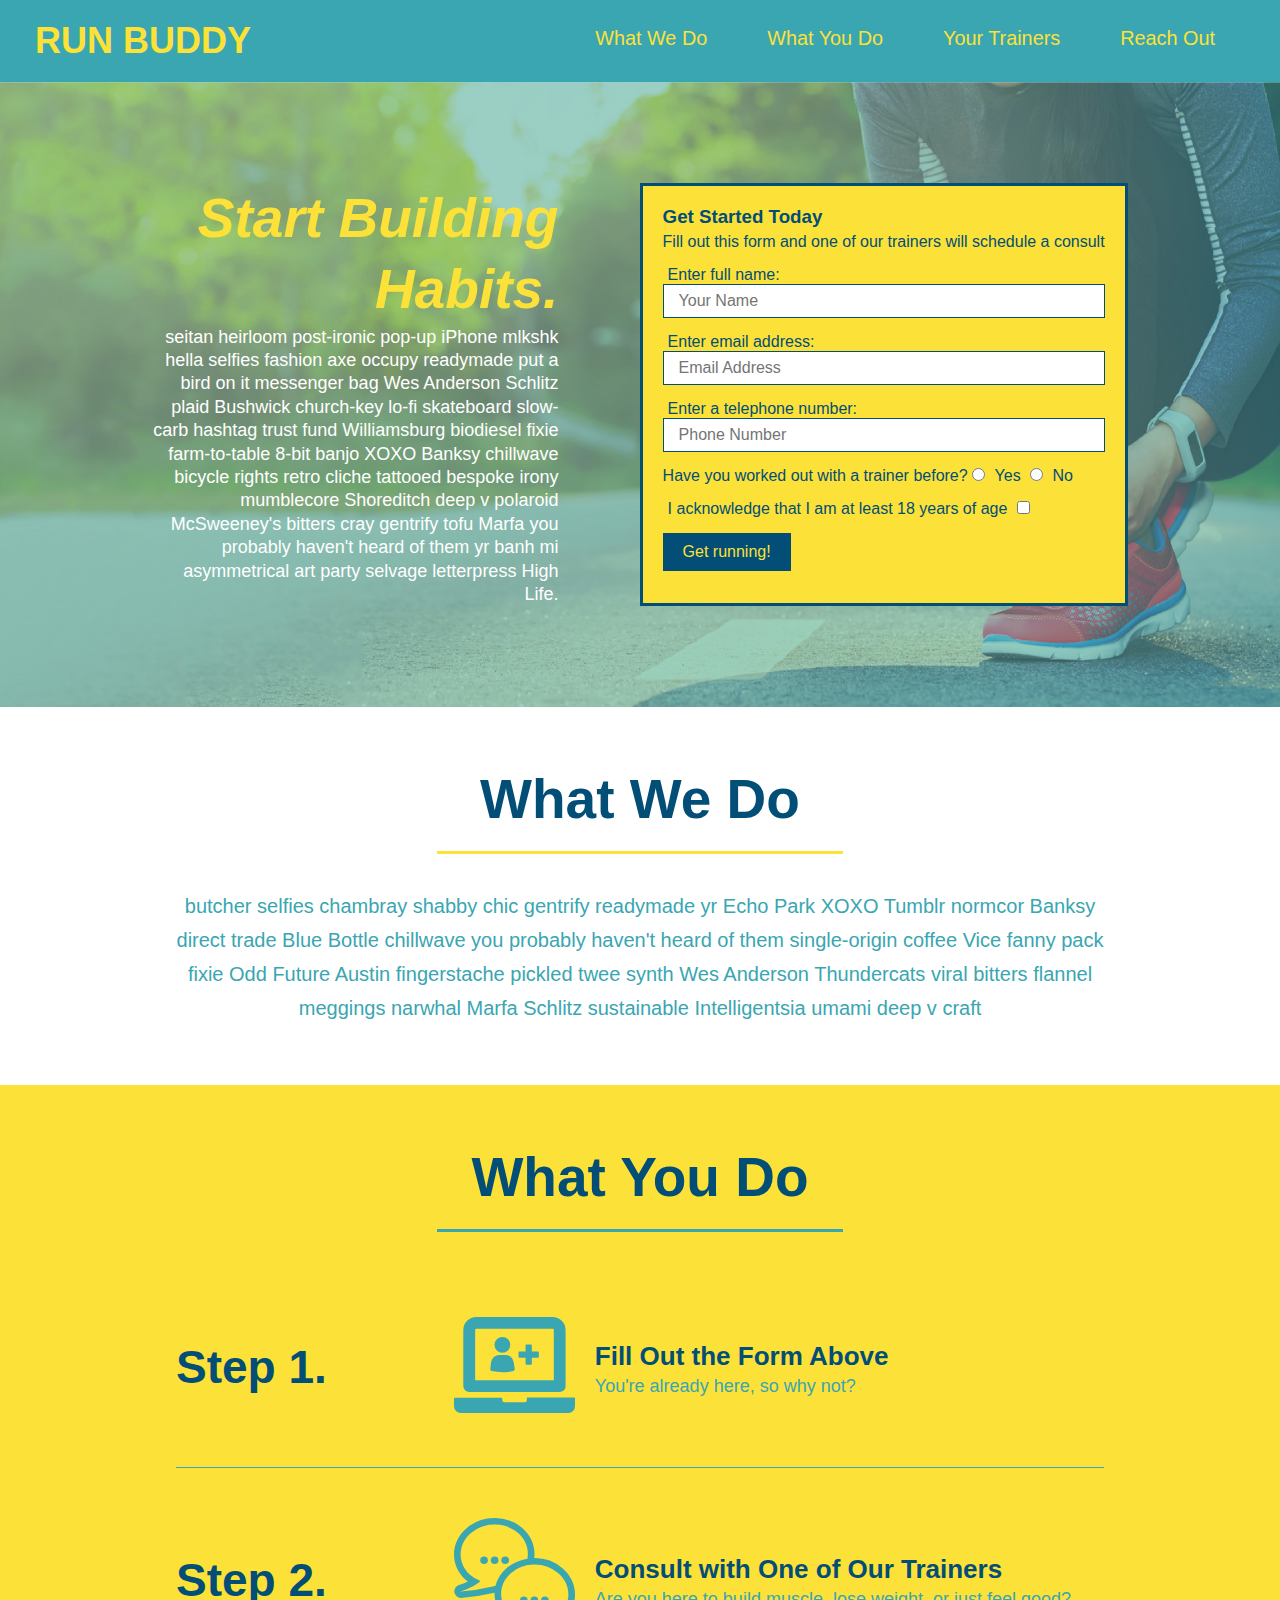
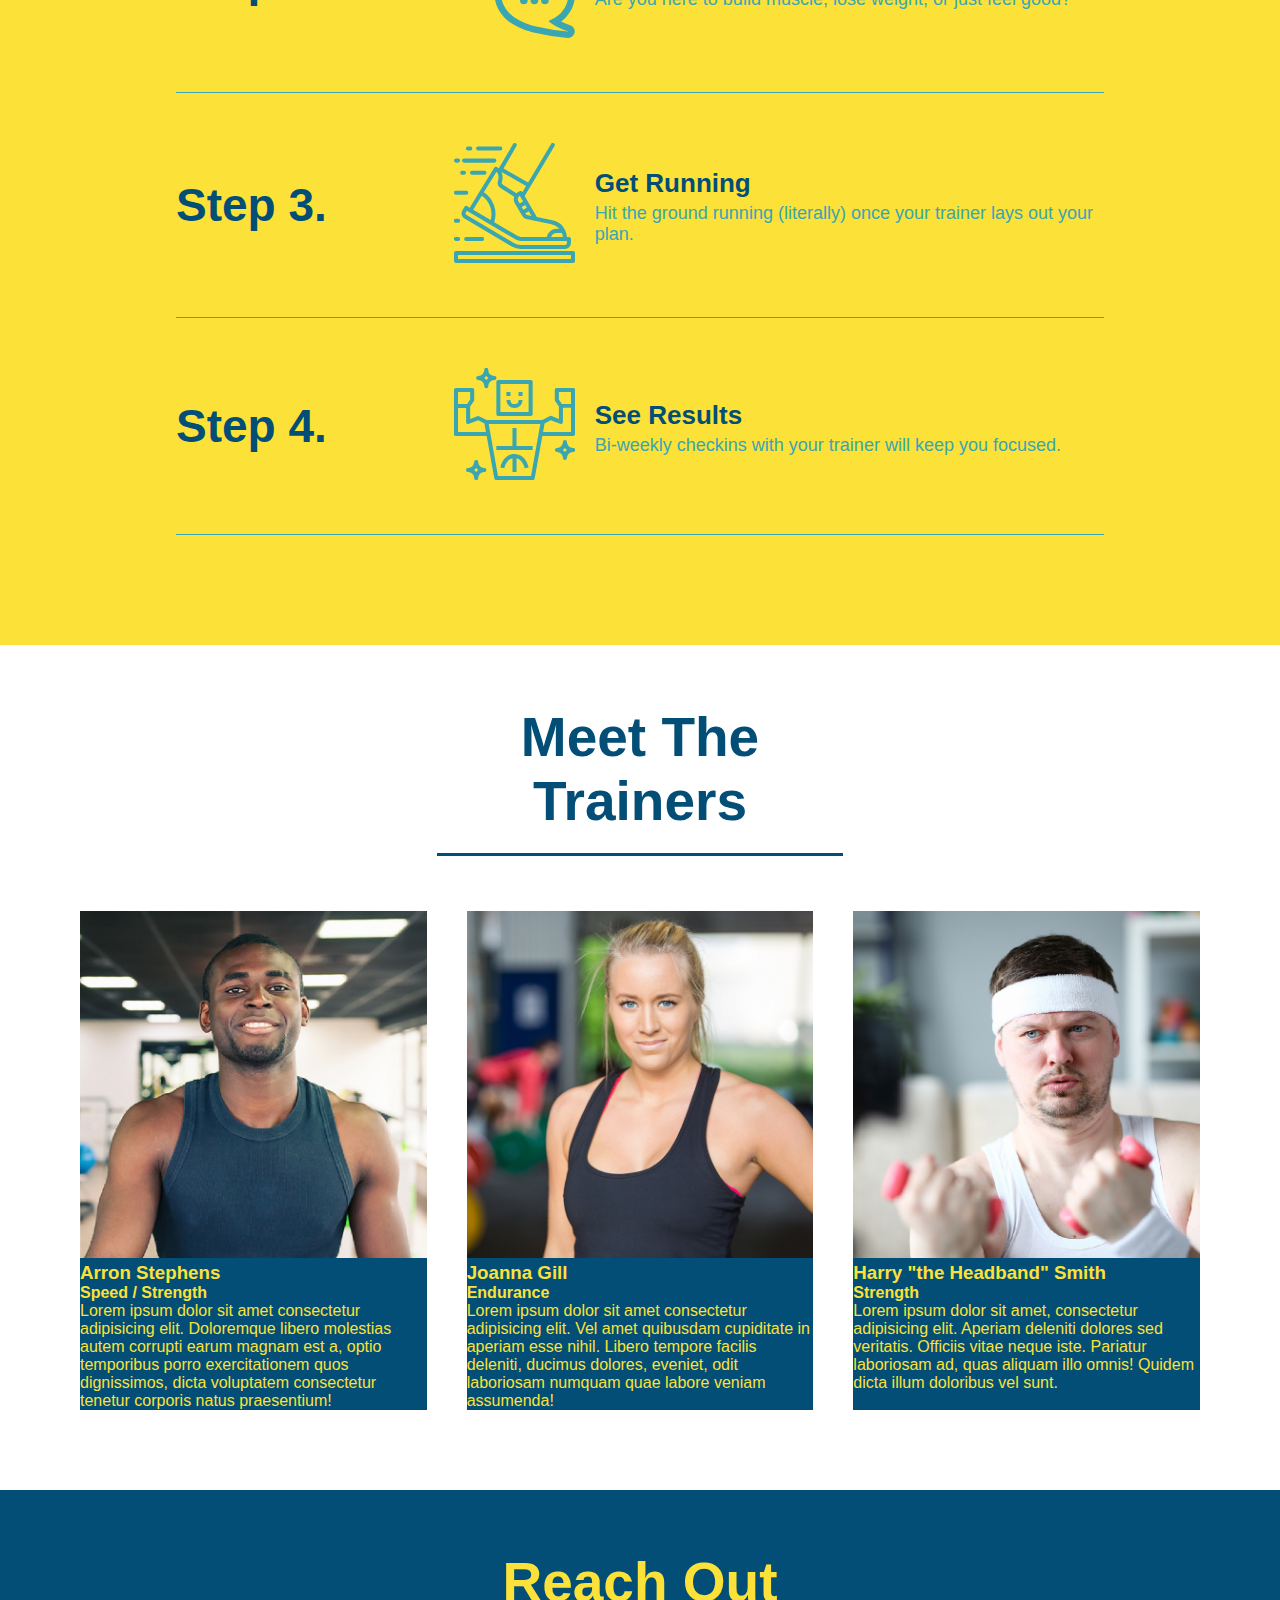
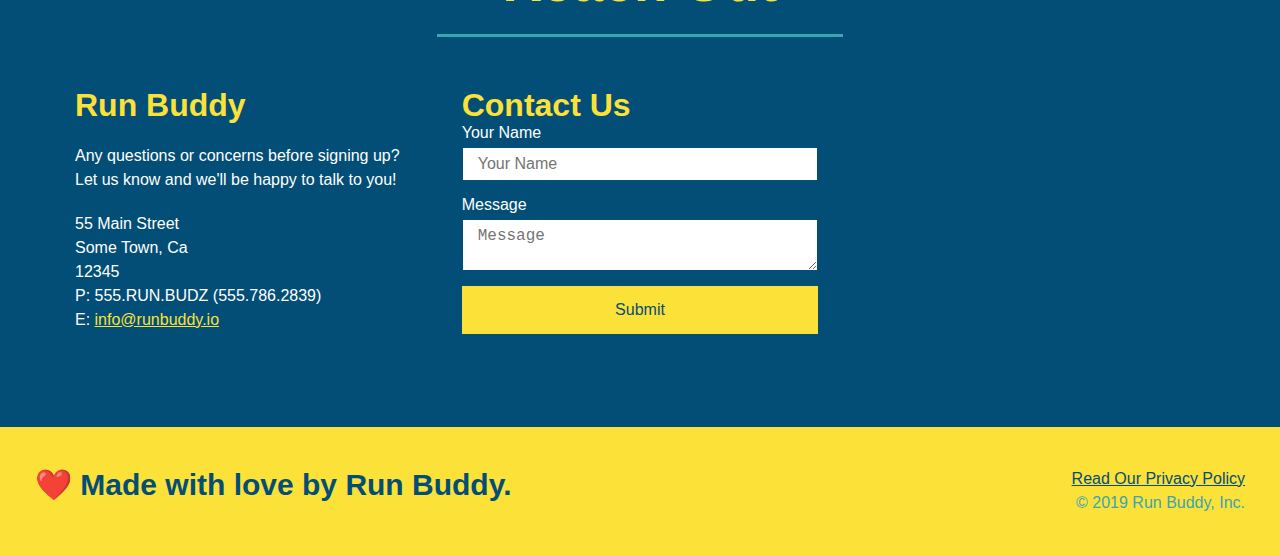
==== index.html @ 2aad1543 "added flexbox to contact us section" ====
<!DOCTYPE html>
<html lang="en">
    <head>
        <meta charset="UTF-8" />
        <link rel="stylesheet" href="./assets/css/style.css" />
        <title>Run Buddy</title>
    </head>
    <body>
        <!-- navigation -->
        <header>
            <h1>
                <a href="/">RUN BUDDY</a>
            </h1>
            <nav>
                <ul>
                    <li>
                        <a href="#what-we-do">What We Do</a>
                    </li>
                    <li>
                        <a href="#what-you-do">What You Do</a>
                    </li>
                    <li>
                        <a href="#your-trainers">Your Trainers</a>
                    </li>
                    <li>
                        <a href="#reach-out">Reach Out</a>
                    </li>
                </ul>
            </nav>
        </header>

        <!-- hero/jumbotron -->
        <section class="hero">
            <div class="hero-cta">
                <h2>Start Building Habits.</h2>
                <p>
                    seitan heirloom post-ironic pop-up iPhone mlkshk hella selfies fashion axe occupy readymade put a bird on it
                    messenger bag Wes Anderson Schlitz plaid Bushwick church-key lo-fi skateboard slow-carb hashtag trust fund
                    Williamsburg biodiesel fixie farm-to-table 8-bit banjo XOXO Banksy chillwave bicycle rights retro cliche
                    tattooed bespoke irony mumblecore Shoreditch deep v polaroid McSweeney's bitters cray gentrify tofu Marfa you
                    probably haven't heard of them yr banh mi asymmetrical art party selvage letterpress High Life.
                </p>
            </div>
            <div class="hero-form">
                <h3>Get Started Today</h3>
                <p>Fill out this form and one of our trainers will schedule a consult</p>
                <form>
                    <label for="name">Enter full name:</label>
                    <input type="text" placeholder="Your Name" name="name" id="name" class="form-input"/>
                    <label for="email">Enter email address:</label>
                    <input type="email" placeholder="Email Address" name="email" id="email" class="form-input"/>
                    <label for="phone">Enter a telephone number:</label>
                    <input type="tel" placeholder="Phone Number" name="phone" id="phone" class="form-input"/>
                    <p>
                        Have you worked out with a trainer before?
                        <input type="radio" name="trainer-confirm" id="trainer-yes" />
                        <label for="trainer-yes">Yes</label>
                        <input type="radio" name="trainer-confirm" id="trainer-no" />
                        <label for="trainer-no">No</label>
                    </p>
                    <p>
                        <label for="checkbox">
                            I acknowledge that I am at least 18 years of age
                        </label>
                        <input type="checkbox" name="age-confirm" id="checkbox" /> 
                    </p>
                    <button type="submit">
                        Get running!
                    </button>
                </form>
            </div>
        </section>

        <!-- "what we do" section -->
        <section id="what-we-do" class="intro">
            <div class="flex-row">
                <h2 class="section-title primary-border">
                    What We Do
                </h2>
            </div>
            <div class="flex-row">
                <p>
                    butcher selfies chambray shabby chic gentrify readymade yr Echo Park XOXO Tumblr normcor Banksy direct trade Blue Bottle chillwave you probably haven't heard of them single-origin coffee Vice fanny pack fixie Odd Future Austin fingerstache pickled twee synth Wes Anderson Thundercats viral bitters flannel meggings narwhal Marfa Schlitz sustainable Intelligentsia umami deep v craft
                </p>
            </div>
        </section>

        <!-- "what you do" section -->
        <section id="what-you-do" class="steps">
            <div class="flex-row">
                <h2 class="section-title secondary-border">
                    What You Do
                </h2>
            </div>

            <div class="step">
                <h3>Step 1.</h3>
                <div class="step-info">
                    <div class="step-img">
                        <img src="./assets/images/step-1.svg" alt="" />
                    </div>
                    <div class="step-text">
                        <h4>Fill Out the Form Above</h4>
                        <p>You're already here, so why not?</p>
                    </div>
                </div>
            </div>

            <div class="step">
                <h3>Step 2.</h3>
                <div class="step-info">
                    <div class="step-img">
                        <img src="./assets/images/step-2.svg" alt="" />
                    </div>
                    <div class="step-text">
                        <h4>Consult with One of Our Trainers</h4>
                        <p>Are you here to build muscle, lose weight, or just feel good?</p>
                    </div>
                </div>
            </div>

            <div class="step">
                <h3>Step 3.</h3>
                <div class="step-info">
                    <div class="step-img">
                        <img src="./assets/images/step-3.svg" alt="" />
                    </div>
                    <div class="step-text">
                        <h4>Get Running</h4>
                        <p>Hit the ground running (literally) once your trainer lays out your plan.</p>
                    </div>
                </div>
            </div>

            <div class="step">
                <h3>Step 4.</h3>
                <div class="step-info">
                    <div class="step-img">
                        <img src="./assets/images/step-4.svg" alt="" />
                    </div>
                    <div class="step-text">
                        <h4>See Results</h4>
                        <p>Bi-weekly checkins with your trainer will keep you focused.</p>
                    </div>
                </div>
            </div>
        </section>

        <!-- "meet the trainers" section -->
        <section id="your-trainers">
            <div class="flex-row">
                <h2 class="section-title primary border">
                    Meet The Trainers
                </h2>
            </div>
            <div class="trainers">
                <article class="trainer">
                    <img src="./assets/images/trainer-1.jpg" alt="Arron Stephens in his workout clothes, ready to pump iron" />
                    <div>
                        <h3 class="trainer-name">Arron Stephens</h3>
                        <h4 class="trainer-role">Speed / Strength</h4>
                        <p>
                            Lorem ipsum dolor sit amet consectetur adipisicing elit. Doloremque libero molestias autem corrupti earum magnam est a, optio temporibus porro exercitationem quos dignissimos, dicta voluptatem consectetur tenetur corporis natus praesentium!
                        </p>
                    </div>
                </article>

                <article class="trainer">
                    <img src="./assets/images/trainer-2.jpg" alt="Joanna Gill cooling off after a workout" />
                    <div>
                        <h3 class="trainer-name">Joanna Gill</h3>
                        <h4 class="trainer-role">Endurance</h4>
                        <p>
                            Lorem ipsum dolor sit amet consectetur adipisicing elit. Vel amet quibusdam cupiditate in aperiam esse nihil. Libero tempore facilis deleniti, ducimus dolores, eveniet, odit laboriosam numquam quae labore veniam assumenda!
                        </p>
                    </div>
                </article>

                <article class="trainer">
                    <img src="./assets/images/trainer-3.jpg" alt="Harry Smith wearing a headband and lifting comically small pink weights" />
                    <div>
                        <h3 class="trainer-name">Harry "the Headband" Smith</h3>
                        <h4 class="trainer-role">Strength</h4>
                        <p>
                            Lorem ipsum dolor sit amet, consectetur adipisicing elit. Aperiam deleniti dolores sed veritatis. Officiis vitae neque iste. Pariatur laboriosam ad, quas aliquam illo omnis! Quidem dicta illum doloribus vel sunt.
                        </p>
                    </div>
                </article>
            </div>
        </section>

        <!-- "reach out" section -->
        <section id="reach-out" class="contact">
            <div class="flex-row">
                <h2 class="section-title secondary-border">
                    Reach Out
                </h2>
            </div>
            <div class="contact-info">
                <div>
                    <h3>Run Buddy</h3>
                    <p>
                        Any questions or concerns before signing up?
                        <br />
                        Let us know and we'll be happy to talk to you!
                    </p>

                    <address>
                        55 Main Street <br/>
                        Some Town, Ca <br/>
                        12345<br />
                        P: 555.RUN.BUDZ (555.786.2839)<br/>
                        E: <a href="mailto:info@runbuddy.io">info@runbuddy.io</a>
                    </address>

                </div>

                <div class="contact-form">
                    <h3>Contact Us</h3>
                    <form>
                        <label for="contact-name">Your Name</label>
                        <input type="text" id="contact-name" placeholder="Your Name" />

                        <label for="contact-message">Message</label>
                        <textarea id="contact-message" placeholder="Message"></textarea>

                        <button type="submit">Submit</button>
                    </form>
                </div>
                <iframe 
                    src="https://www.google.com/maps/embed?pb=!1m18!1m12!1m3!1d3002.0374171253575!2d-111.95809408429442!3d41.19915781560531!2m3!1f0!2f0!3f0!3m2!1i1024!2i768!4f13.1!3m3!1m2!1s0x87530f4bafc0b4a7%3A0x7d47be55600455e1!2s3515%20Fowler%20Ave%2C%20Ogden%2C%20UT%2084403!5e0!3m2!1sen!2sus!4v1604269122870!5m2!1sen!2sus" 
                    frameborder="0" 
                    style="border:0;" 
                    allowfullscreen="" 
                    aria-hidden="false" 
                    tabindex="0">
                </iframe>
            </div>
        </section>

        <!-- footer -->
        <footer>
            <h2>❤️ Made with love by Run Buddy.</h2>
                <div>
                    <a href="./privacy-policy.html">Read Our Privacy Policy</a><br />
                    &copy; 2019 Run Buddy, Inc.
                </div>
        </footer>
    </body>
</html>
---- assets/css/style.css ----
* {
    margin: 0;
    padding: 0;
    box-sizing: border-box;
}

body {
    color: #39a6b2;
    font-family: Helvetica, Arial, sans-serif;
}

header {
    padding: 20px 35px;
    background-color: #39a6b2;
    display: flex;
    justify-content: space-between;
    flex-wrap: wrap;
}

header h1 {
    font-weight: bold;
    margin: 0;
    font-size: 36px;
    color: #fce138;
}

header a {
    text-decoration: none;
    color: #fce138;
}

header nav {
    margin: 7px 0;
}

header nav ul {
    display: flex;
    flex-wrap: wrap;
    justify-content: space-between;
    align-items: center;
    list-style: none;
}

header nav ul li a {
    margin: 0 30px;
    font-weight: lighter;
    font-size: 1.55vw;
}

footer {
    background: #fce138;
    width: 100%;
    padding: 40px 35px;
    display: flex;
    justify-content: space-between;
    flex-wrap: wrap;
}

footer h2{
    color: #024e76;
    font-size: 30px;
    margin: 0;
}

footer div {
    line-height: 1.5;
    text-align: right;
}

footer a {
    color: #024e76;
}

section {
    padding: 60px;
}

.hero {
    background-image: url("../images/hero-bg.jpg");
    background-size: cover;
    background-position: center;
    display: flex;
    justify-content: center;
    flex-wrap: wrap;
}

.hero-form {
    background: #fce138;
    padding: 20px;
    color: #024e76;
    border: solid 3px #024e76;
    margin: 3.5%;
}

header h3 {
    margin: 0;
    font-size: 20px;
}

.hero-form p {
    margin: 5px 0 15px 0;
}

.hero-cta {
    width: 35%;
    text-align: right;
    margin: 3.5%;
    color: #fff;
    font-size: 18px;
    line-height: 1.3;
}

.hero-cta h2 {
    font-style: italic;
    font-size: 55px;
    color: #fce138;
}

.form-input {
    border: 1px solid #024e76;
    display: block;
    padding: 7px 15px;
    font-size: 16px;
    color: #024e76;
    width: 100%;
    margin-bottom: 15px;
}

.hero-form label {
    margin: 0 5px;
}

.hero-form button {
    color: #fce138;
    background-color: #024e76;
    border: none;
    padding: 10px 20px;
    font-size: 16px;
}

.intro p {
    line-height: 1.7;
    color: #39a6b2;
    width: 80%;
    font-size: 20px;
    margin: 0 auto;
    text-align: center;
}

.section-title {
    font-size: 55px;
    color: #024e76;
    border-bottom: 3px solid;
    padding-bottom: 20px;
    text-align: center;
    margin: 0 auto 35px auto;
    width: 35%;
}

.primary-border {
    border-color: #fce138;
}

.secondary-border {
    border-color: #39a6b2;
}

.step {
    margin: 50px auto;
    padding-bottom: 50px;
    width: 80%;
    border-bottom: 1px solid #39a6b2;
    display: flex;
    flex-wrap: wrap;
    align-items: center;
    justify-content: space-between;
}

.steps {
    background: #fce138;
}

.step h3 {
    color: #024e76;
    font-size: 46px;
    flex: 1 30%;
}

.step-info {
    flex: 2 70%;
    display: flex;
    flex-wrap: wrap;
    align-items: center;
}

.step-img {
    flex: 1 12%;
    margin-right: 20px;
}

.step-img img {
    max-width: 100%;
}

.step-text {
    flex: 12;
}

.step-text p {
    color: #39a6b2;
    font-size: 18px;
}

.step-text h4 {
    font-size: 26px;
    line-height: 1.5;
    color: #024e76;
}

.trainers {
    width: 100%;
    margin: 0 auto;
    display: flex;
    flex-wrap: wrap;
    justify-content: space-around;
}

.trainer {
    margin: 20px;
    background: #024e76;
    color: #fce138;
    flex: 1;
}

.trainer img {
    width: 100%;
}

.trainer-bio {
    padding: 25px;
    line-height: 1.3;
}

.text-left {
    text-align: left;
}

.text-right {
    text-align: right;
}

.flex-row {
    display: flex;
}

.trainer-bio h3 {
    font-size: 28px;
}

.trainer-bio h4 {
    font-weight: lighter;
    font-size: 22px;
    margin-bottom: 15px;
}

.trainer-bio p {
    font-size: 17px;
}

.contact {
    background: #024e76;
}

.contact h2 {
    color: #fce138;
}

.contact-info {
    display: flex;
    justify-content: space-between;
    flex-wrap: wrap;
}

.contact-info > * {
    flex: 1;
    margin: 15px;
}

.contact-info iframe {
}

.contact-info div {
    color: white;
}

.contact-info h3 {
    color: #fce138;
    font-size: 32px;
}

.contact-info p, .contact-info address {
    margin: 20px 0;
    line-height: 1.5;
    font-size: 16px;
    font-style: normal;
}

.contact-form input, .contact-form textarea {
    border: 1px solid #024e76;
    display: block;
    padding: 7px 15px;
    font-size: 16px;
    color: #024e76;
    width: 100%;
    margin-bottom: 15px;
    margin-top: 5px;
}

.contact-form button {
    width: 100%;
    border: none;
    background: #fce138;
    color: #024e76;
    text-align: center;
    padding: 15px 0;
    font-size: 16px;
}

.contact-info a {
    color: #fce138;
}
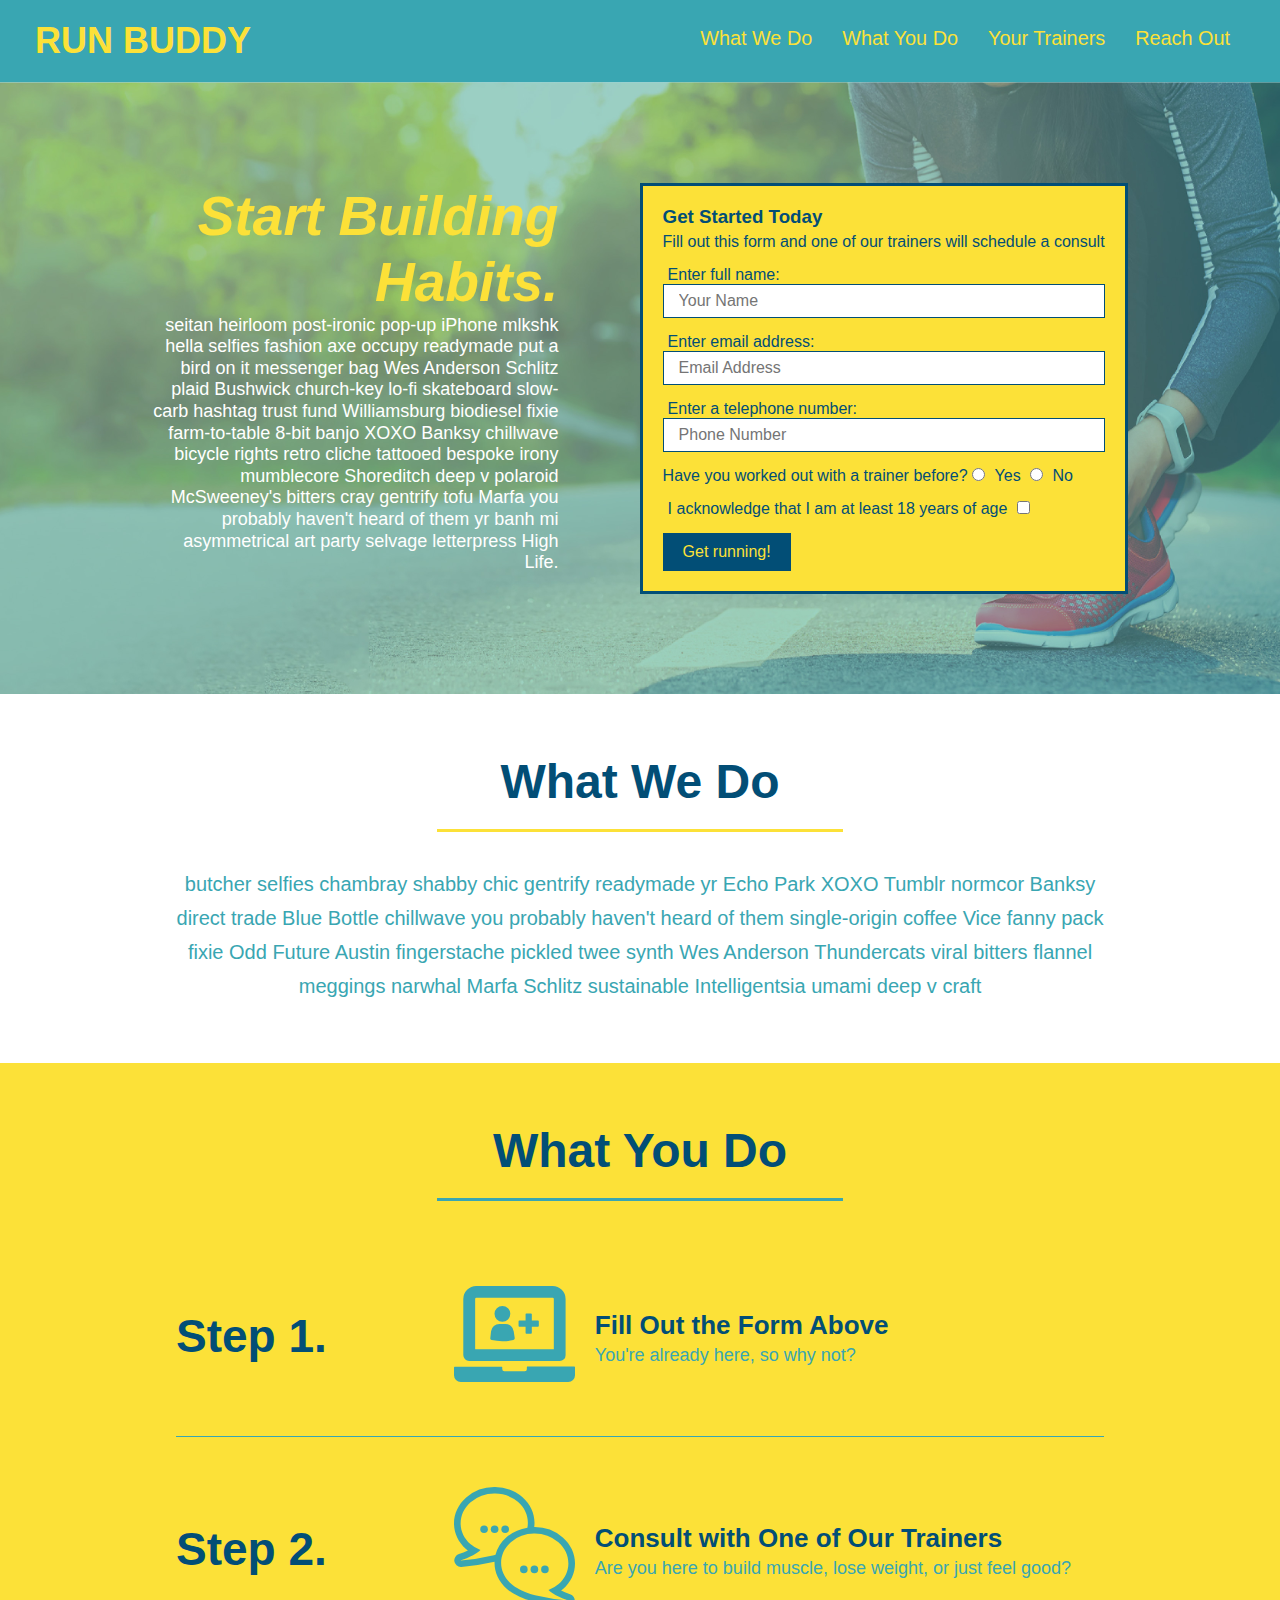
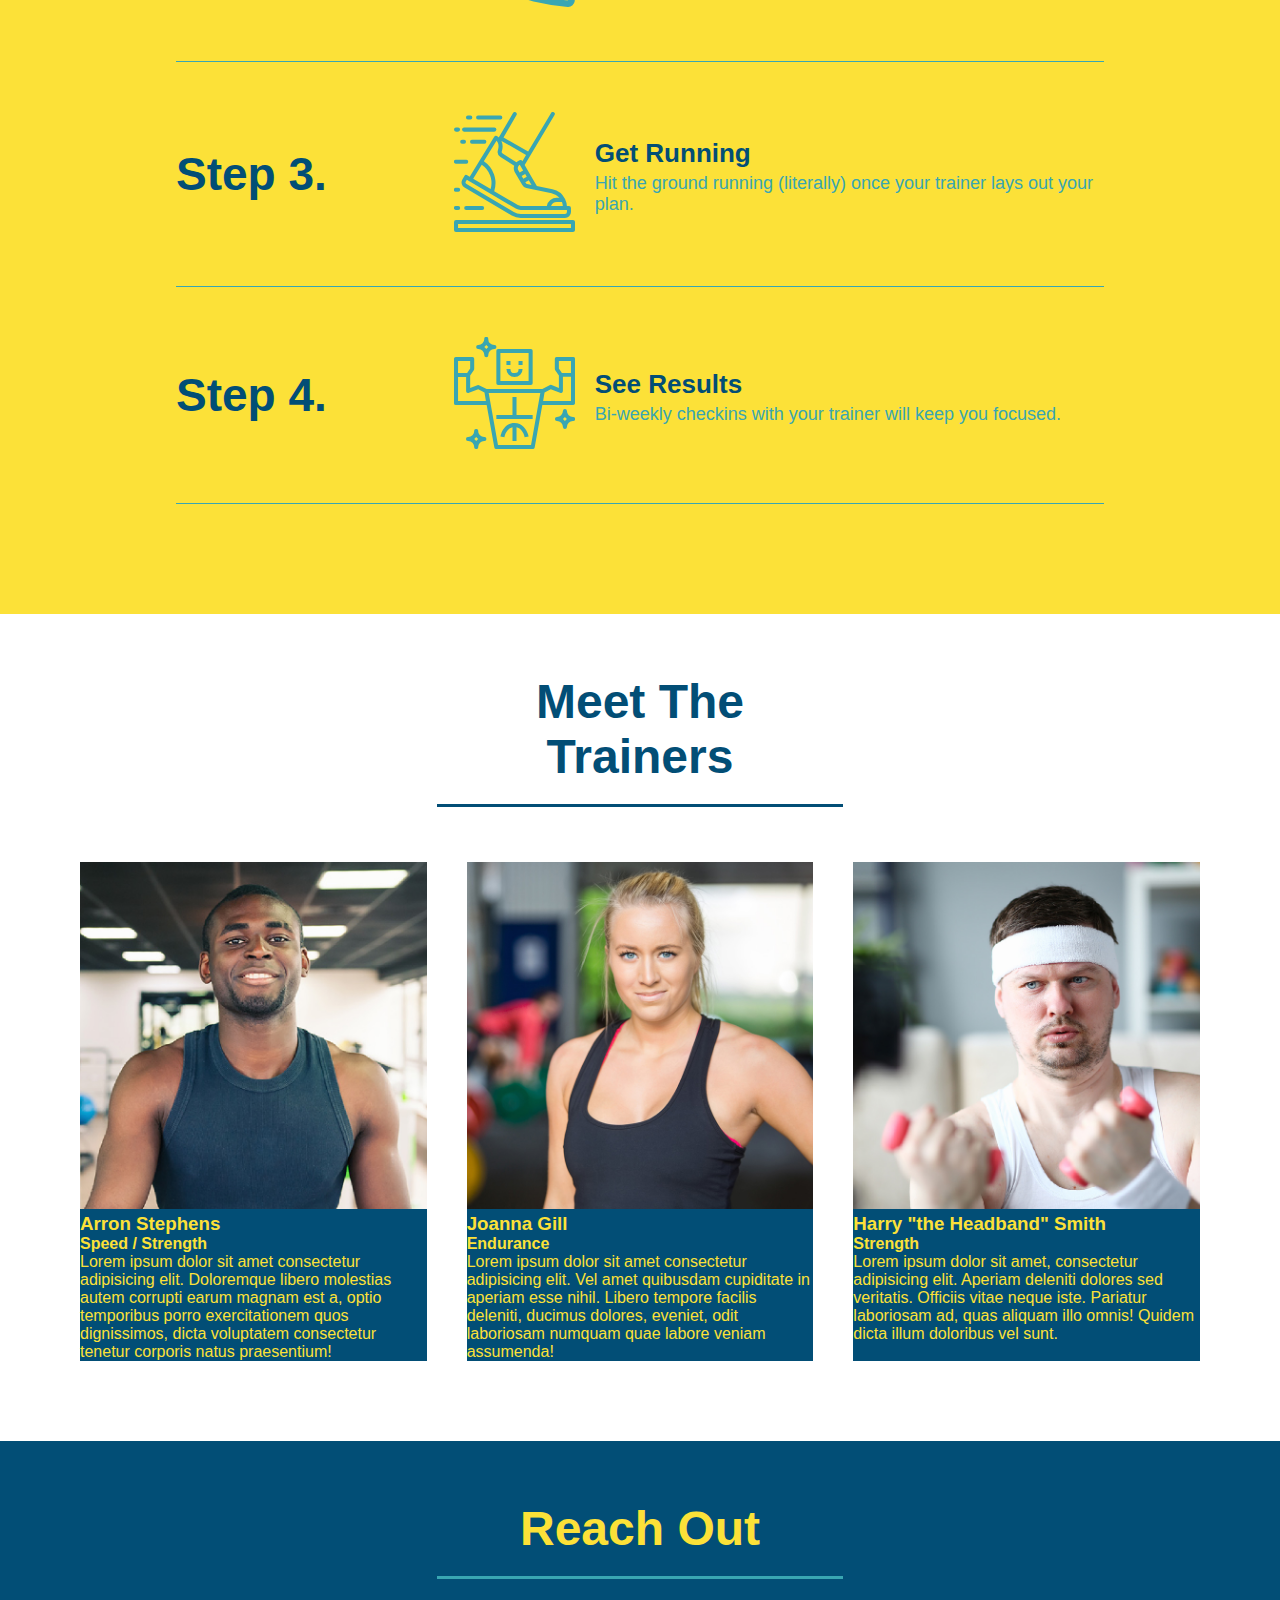
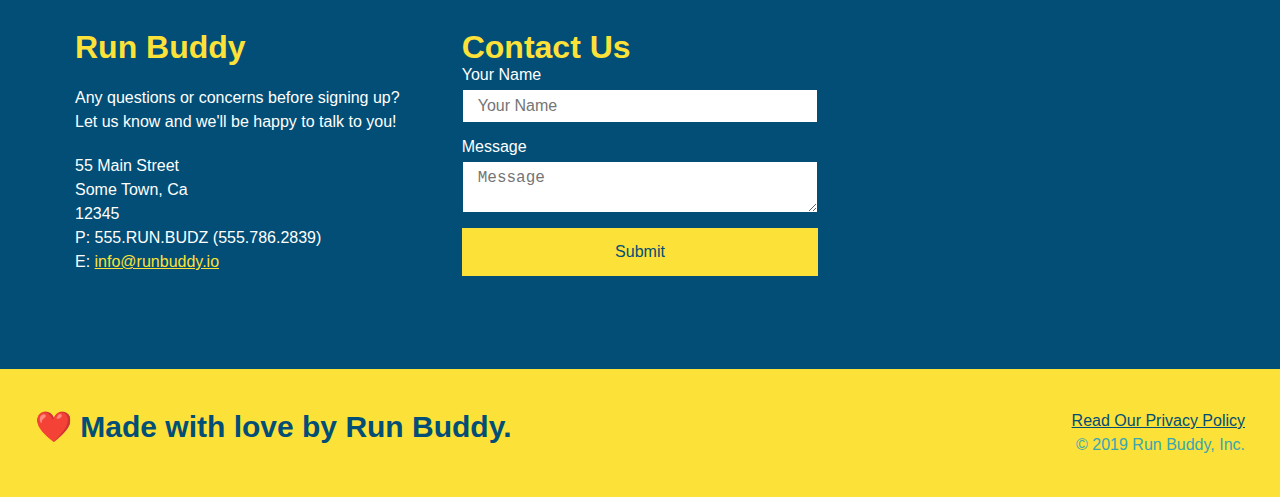
==== commit 90be90e5: "media queries outlined" ====
--- a/index.html
+++ b/index.html
@@ -4,6 +4,7 @@
         <meta charset="UTF-8" />
         <link rel="stylesheet" href="./assets/css/style.css" />
         <title>Run Buddy</title>
+        <meta name="viewport" content="width=device-width, initial-scale=1.0" />
     </head>
     <body>
         <!-- navigation -->
--- a/assets/css/style.css
+++ b/assets/css/style.css
@@ -42,7 +42,7 @@
 }
 
 header nav ul li a {
-    margin: 0 30px;
+    padding: 10px 15px;
     font-weight: lighter;
     font-size: 1.55vw;
 }
@@ -82,6 +82,7 @@
     display: flex;
     justify-content: center;
     flex-wrap: wrap;
+    align-items: flex-start;
 }
 
 .hero-form {
@@ -107,7 +108,7 @@
     margin: 3.5%;
     color: #fff;
     font-size: 18px;
-    line-height: 1.3;
+    line-height: 1.2;
 }
 
 .hero-cta h2 {
@@ -148,7 +149,7 @@
 }
 
 .section-title {
-    font-size: 55px;
+    font-size: 48px;
     color: #024e76;
     border-bottom: 3px solid;
     padding-bottom: 20px;
@@ -328,4 +329,19 @@
 
 .contact-info a {
     color: #fce138;
-}+}
+
+/* MEDIA QUERY FOR SMALLER DESKTOP SCREENS AND SMALLER */
+@media screen and (max-width: 980px) {
+
+}
+
+/* MEDIA QUERY FOR TABLETS AND SMALLER */
+@media screen and (max-width: 768px) {
+
+}
+
+/* MEDIA QUERY FOR MOBILE PHONES AND SMALLER */
+@media screen and (max-width: 575px) {
+
+}
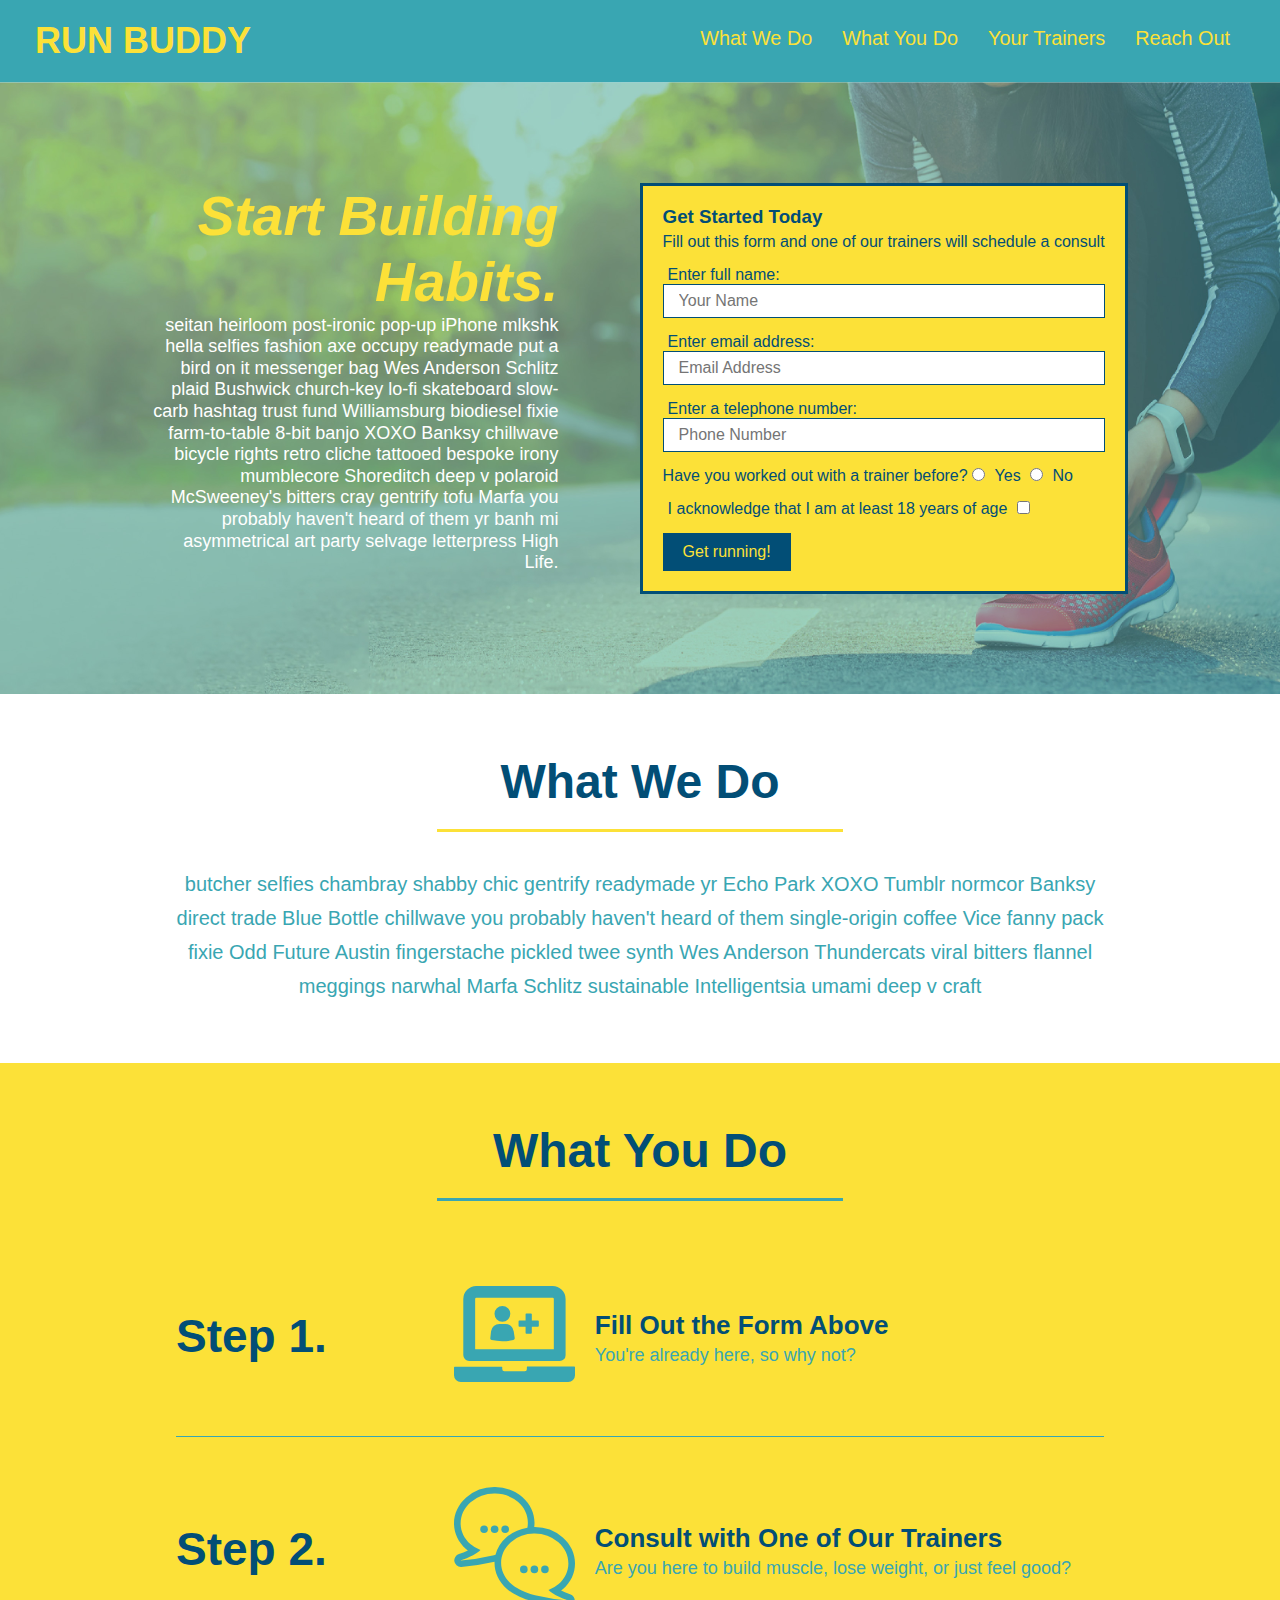
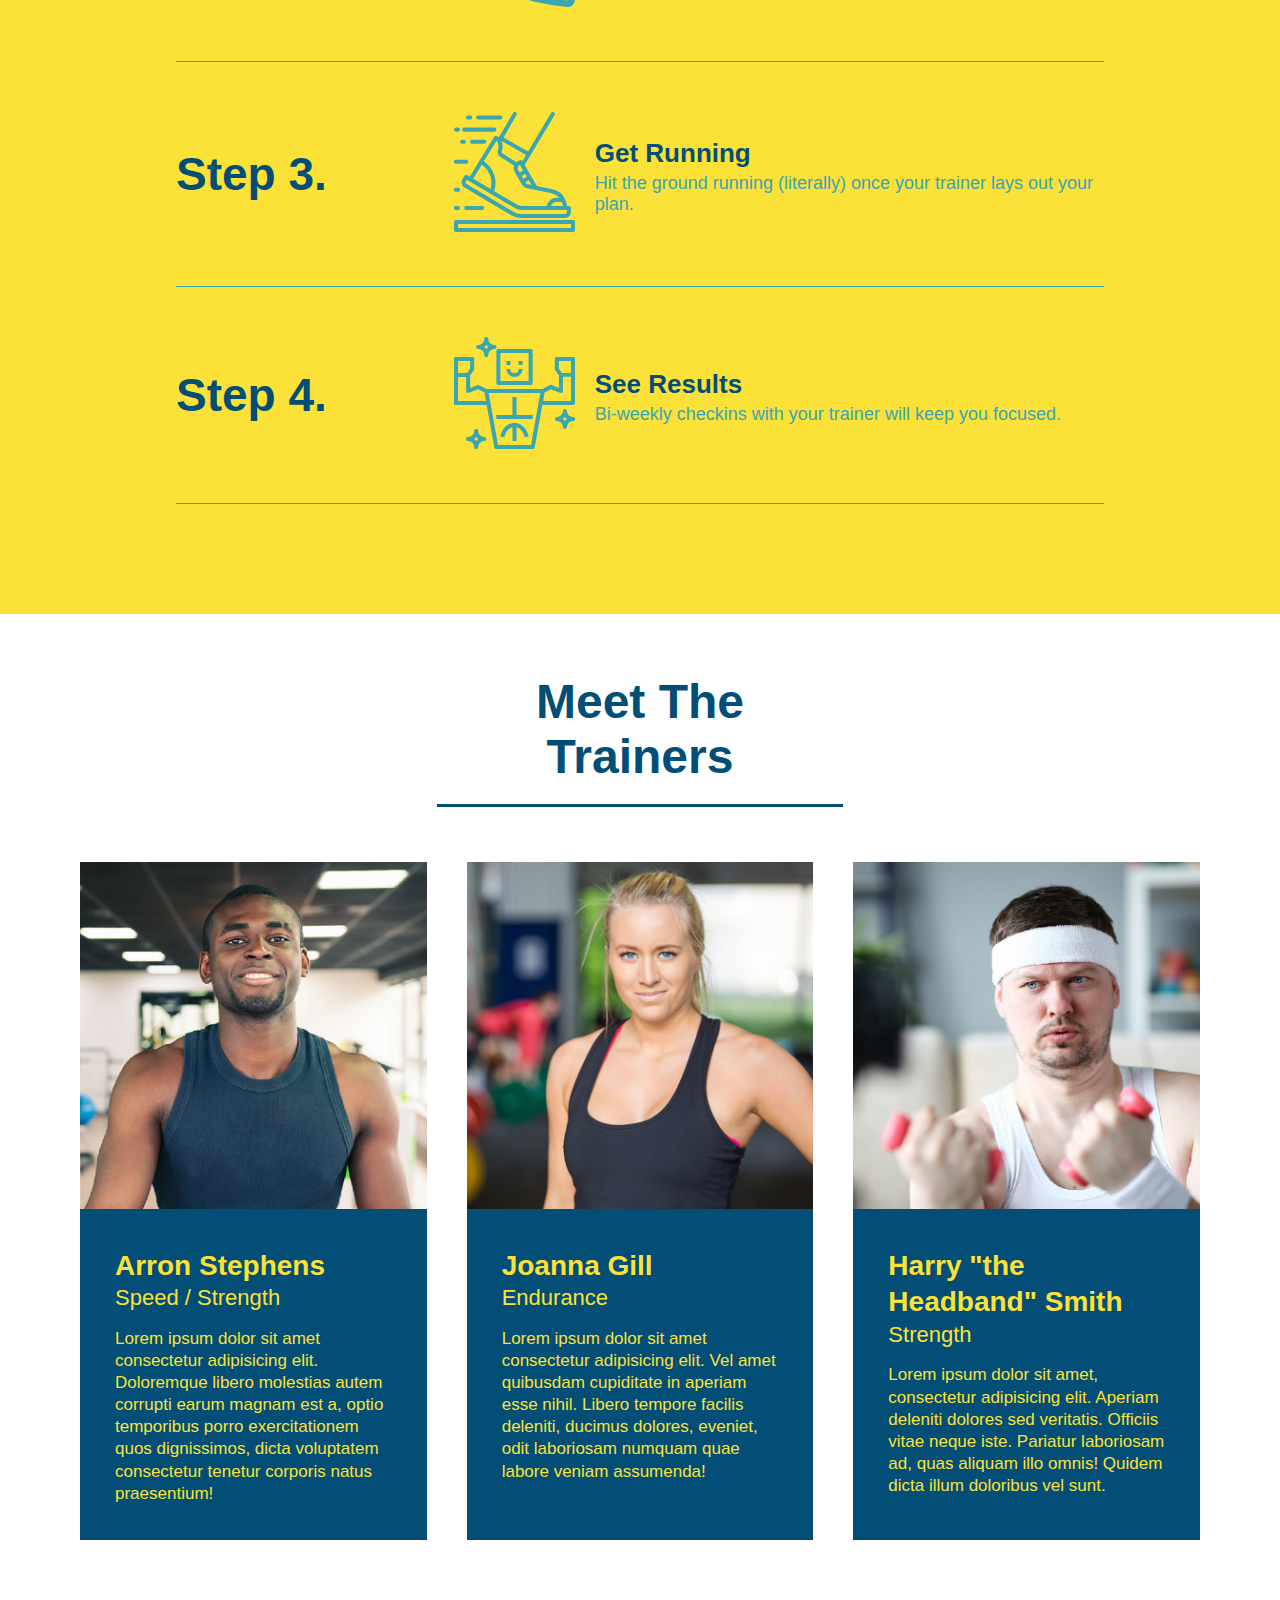
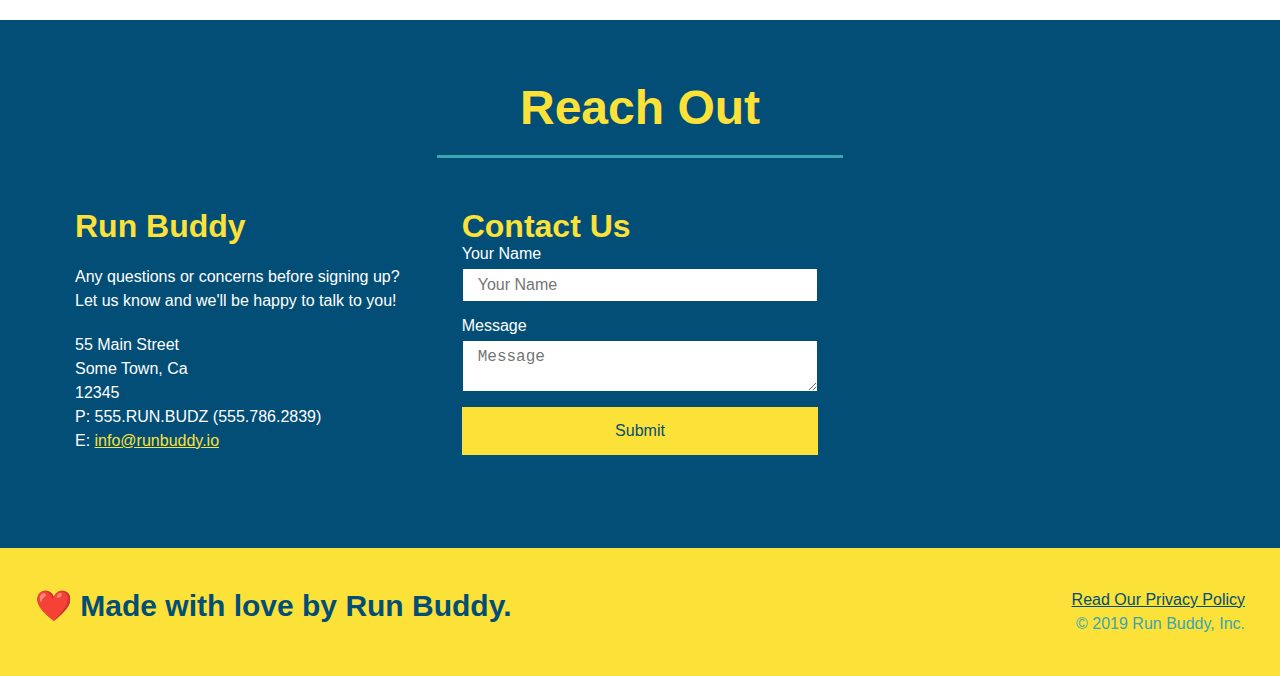
==== commit ca6c19b2: "trainer-bio class added" ====
--- a/index.html
+++ b/index.html
@@ -157,7 +157,7 @@
             <div class="trainers">
                 <article class="trainer">
                     <img src="./assets/images/trainer-1.jpg" alt="Arron Stephens in his workout clothes, ready to pump iron" />
-                    <div>
+                    <div class="trainer-bio">
                         <h3 class="trainer-name">Arron Stephens</h3>
                         <h4 class="trainer-role">Speed / Strength</h4>
                         <p>
@@ -168,7 +168,7 @@
 
                 <article class="trainer">
                     <img src="./assets/images/trainer-2.jpg" alt="Joanna Gill cooling off after a workout" />
-                    <div>
+                    <div class="trainer-bio">
                         <h3 class="trainer-name">Joanna Gill</h3>
                         <h4 class="trainer-role">Endurance</h4>
                         <p>
@@ -179,7 +179,7 @@
 
                 <article class="trainer">
                     <img src="./assets/images/trainer-3.jpg" alt="Harry Smith wearing a headband and lifting comically small pink weights" />
-                    <div>
+                    <div class="trainer-bio">
                         <h3 class="trainer-name">Harry "the Headband" Smith</h3>
                         <h4 class="trainer-role">Strength</h4>
                         <p>
--- a/assets/css/style.css
+++ b/assets/css/style.css
@@ -238,7 +238,7 @@
 }
 
 .trainer-bio {
-    padding: 25px;
+    padding: 35px;
     line-height: 1.3;
 }
 
@@ -333,15 +333,108 @@
 
 /* MEDIA QUERY FOR SMALLER DESKTOP SCREENS AND SMALLER */
 @media screen and (max-width: 980px) {
-
+    header {
+        padding-bottom: 0;
+        justify-content: center;
+    }
+
+    header h1 {
+        width: 100%;
+        text-align: center;
+    }
+
+    header nav ul {
+        margin-top: 20px;
+        width: 100%;
+        justify-content: center;
+    }
+
+    header nav ul li a {
+        font-size: 20px;
+    }
+
+    footer h2, footer div {
+        text-align: center;
+        width: 100%;
+    }
+
+    .hero-cta, .hero-form {
+        width: 100%;
+    }
+
+    .hero-cta {
+        text-align: center;
+    }
+
+    .section-title {
+        width: 80%;
+    }
+
+    .trainer {
+        flex: 0 70%;
+    }
+
+    .contact-info iframe {
+        flex: 1 100%;
+    }
 }
 
 /* MEDIA QUERY FOR TABLETS AND SMALLER */
 @media screen and (max-width: 768px) {
-
+    section {
+        padding: 30px 15px;
+    }
+
+    .step h3 {
+        flex: 1 100%;
+        text-align: center;
+    }
+
+    .step-info {
+        flex: 2 100%;
+        text-align: center;
+        justify-content: center;
+    }
+
+    .step-img {
+        flex: 0 32%;
+        margin-right: 0;
+        margin-top: 15px;
+        margin-bottom: 15px;
+    }
+
+    .step-text {
+        flex: 100%;
+    }
 }
 
 /* MEDIA QUERY FOR MOBILE PHONES AND SMALLER */
 @media screen and (max-width: 575px) {
-
-}
+    .hero-form button {
+        width: 100%;
+    }
+
+    .section-title {
+        width: 95%;
+    }
+
+    .intro p {
+        width: 100%;
+    }
+
+    .trainer {
+        flex: 0 100%;
+    }
+
+    .contact-info {
+        text-align: center;
+    }
+
+    .contact-info > * {
+        flex: 0 100%;
+    }
+
+    .contact-form {
+        order: 3;
+    }
+}
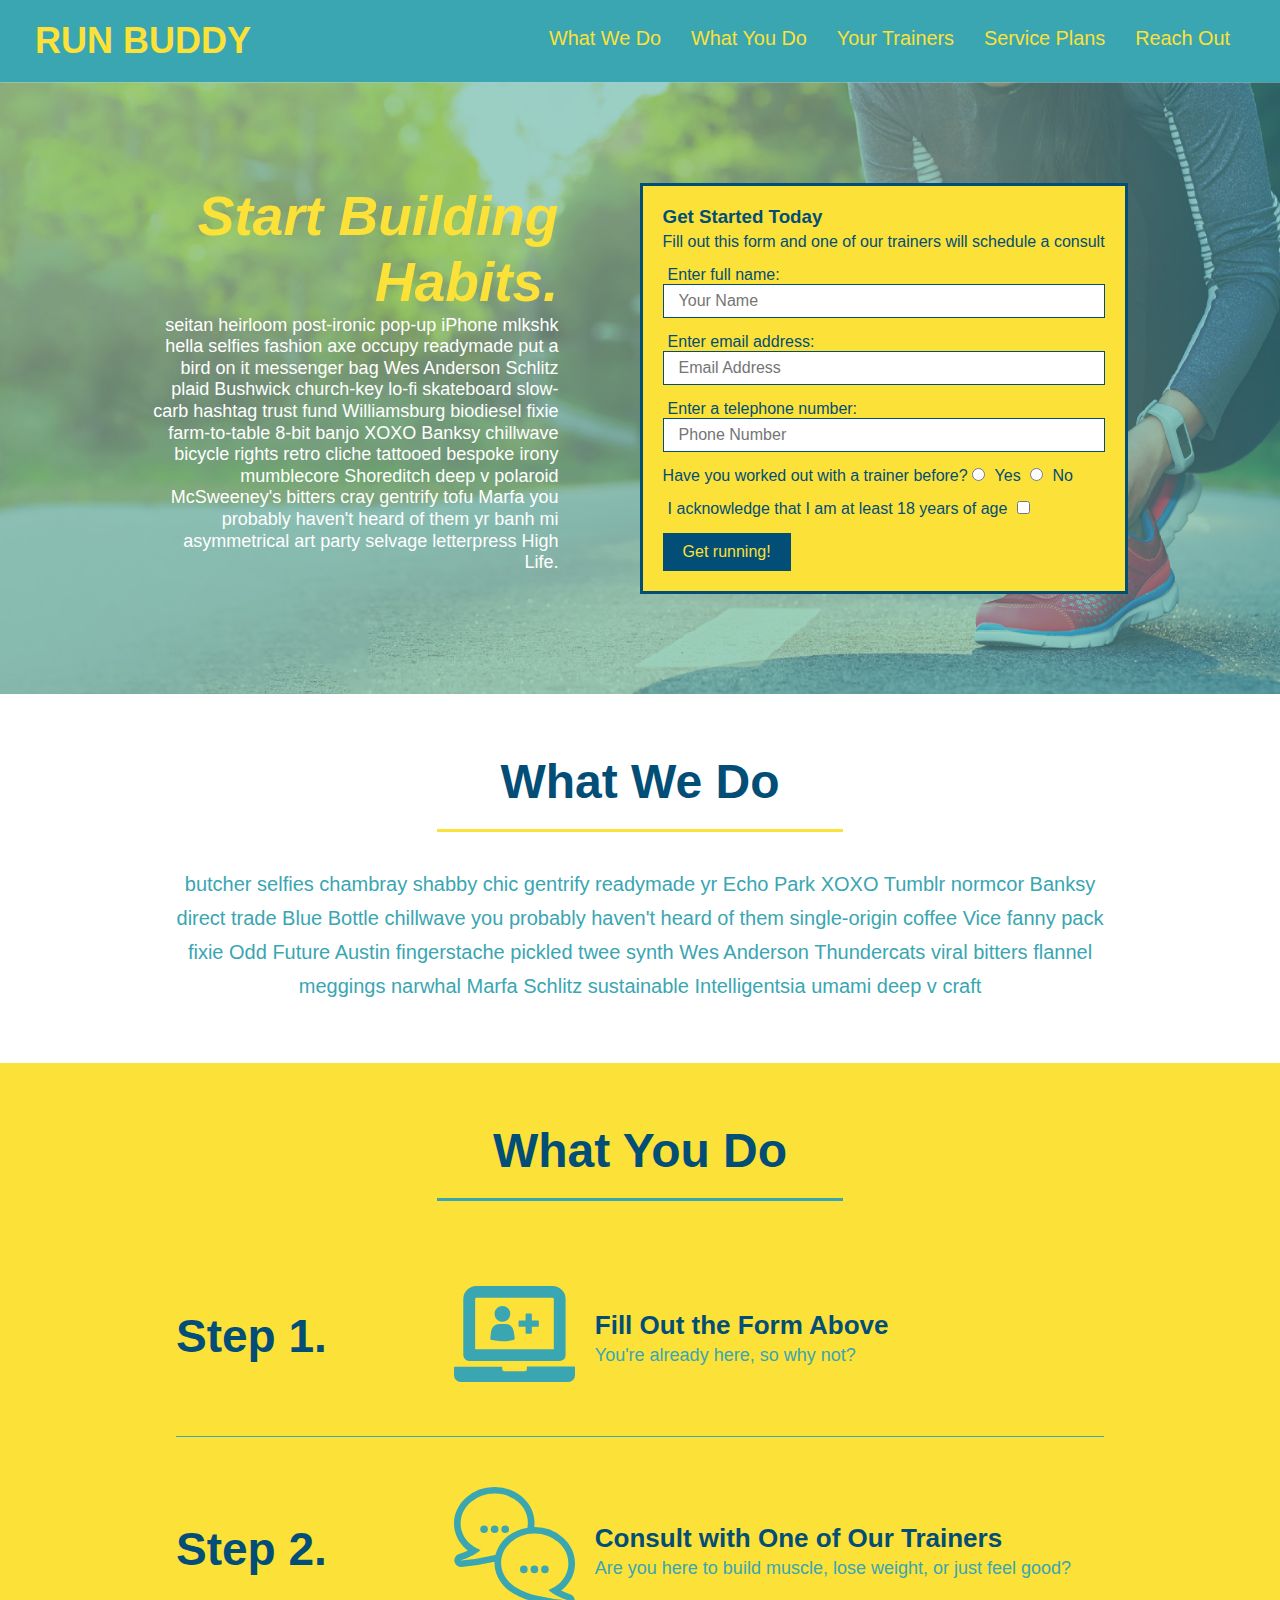
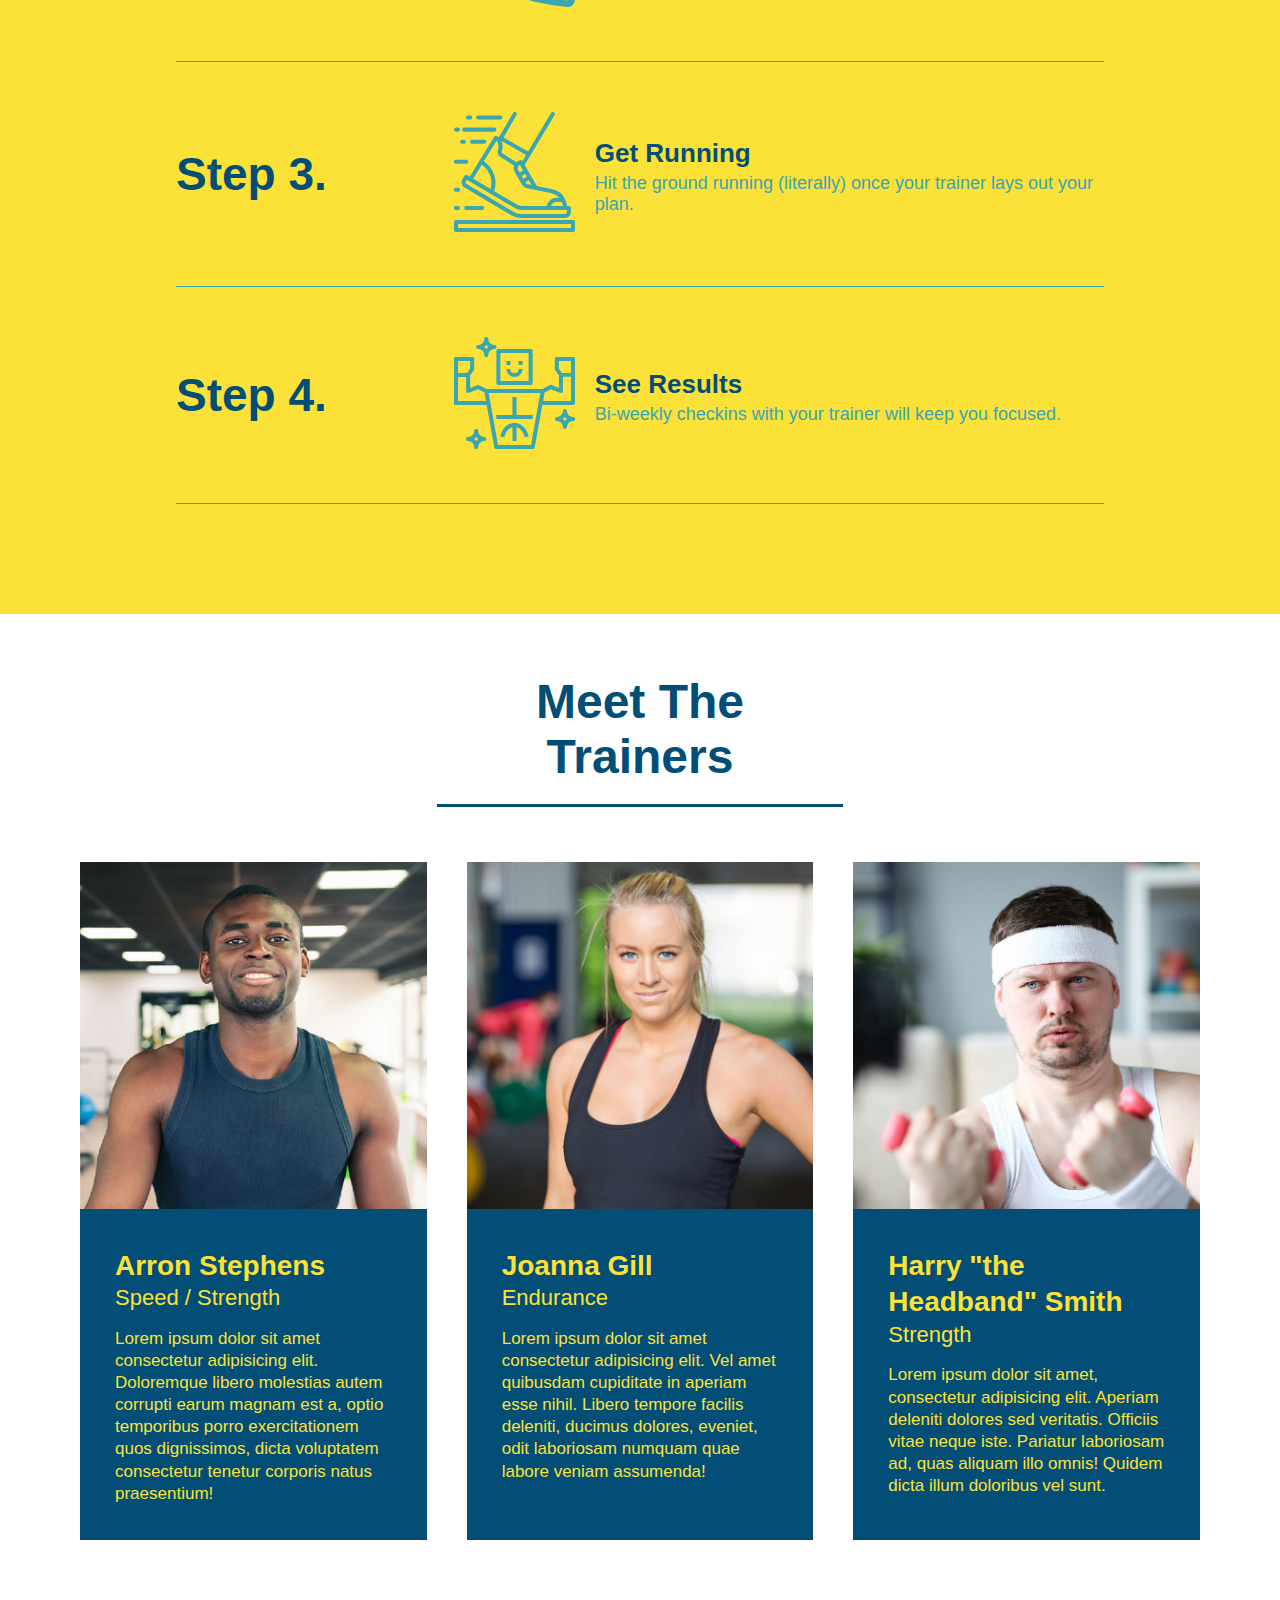
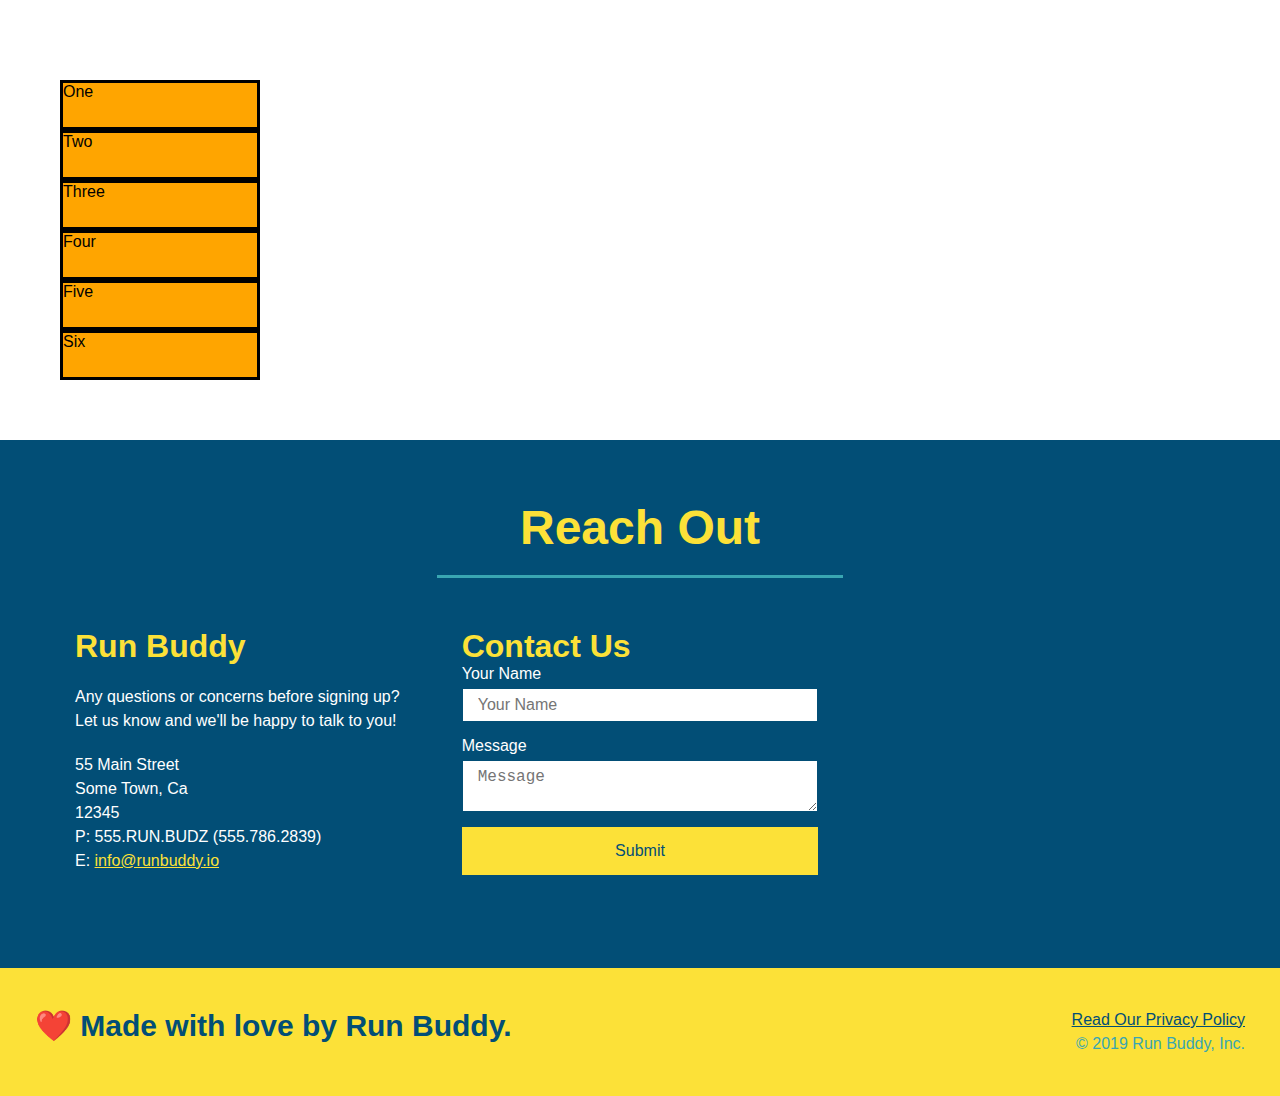
==== commit 75948806: "added grid example" ====
--- a/index.html
+++ b/index.html
@@ -22,6 +22,9 @@
                     </li>
                     <li>
                         <a href="#your-trainers">Your Trainers</a>
+                    </li>
+                    <li>
+                        <a href="#service-plans">Service Plans</a>
                     </li>
                     <li>
                         <a href="#reach-out">Reach Out</a>
@@ -190,6 +193,18 @@
             </div>
         </section>
 
+        <!-- "service plan" section -->
+        <section id="service-plans" class="services">
+            <div class="service-grid-container">
+                <div class="service-grid-item">One</div>
+                <div class="service-grid-item">Two</div>
+                <div class="service-grid-item">Three</div>
+                <div class="service-grid-item">Four</div>
+                <div class="service-grid-item">Five</div>
+                <div class="service-grid-item">Six</div>
+            </div>
+        </section>
+
         <!-- "reach out" section -->
         <section id="reach-out" class="contact">
             <div class="flex-row">
--- a/assets/css/style.css
+++ b/assets/css/style.css
@@ -331,6 +331,18 @@
     color: #fce138;
 }
 
+.service-grid-container {
+    display: grid;
+}
+
+.service-grid-item {
+    width: 200px;
+    height: 50px;
+    background-color: orange;
+    border: solid;
+    color: black;
+}
+
 /* MEDIA QUERY FOR SMALLER DESKTOP SCREENS AND SMALLER */
 @media screen and (max-width: 980px) {
     header {
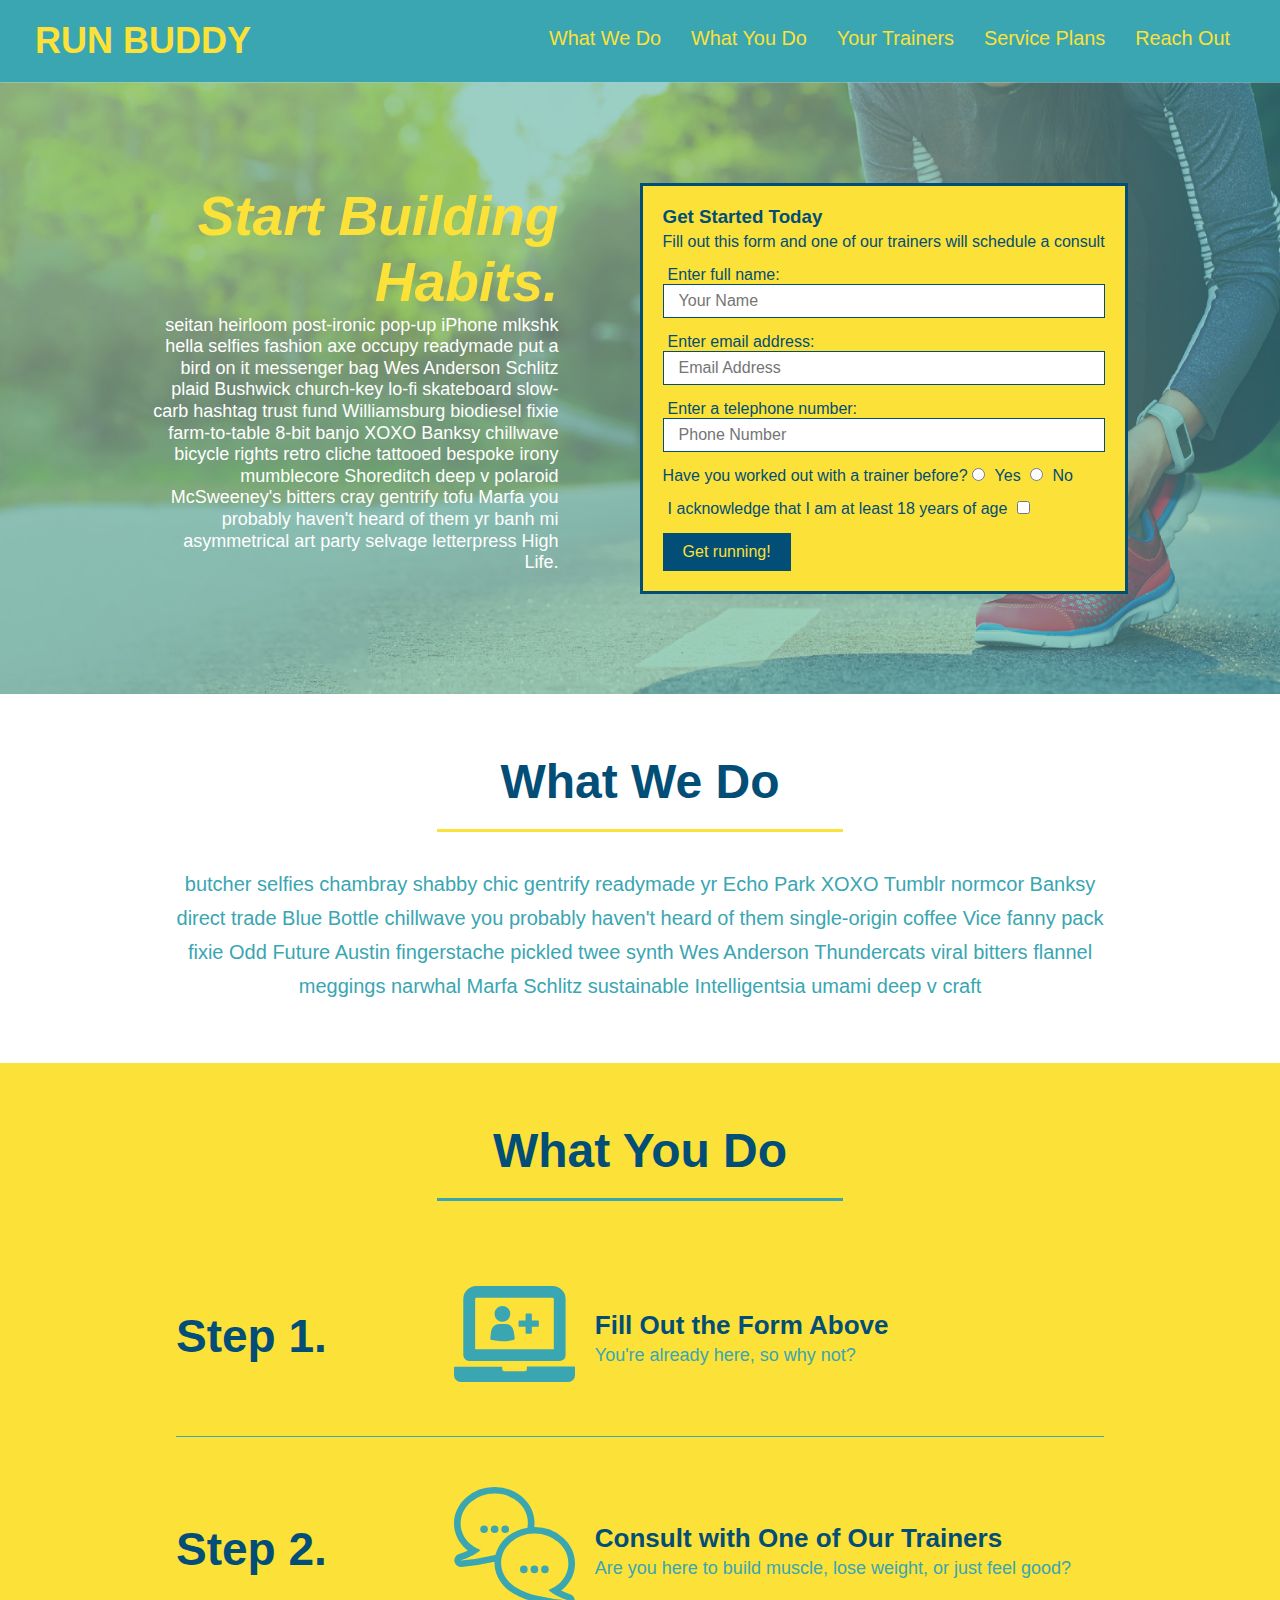
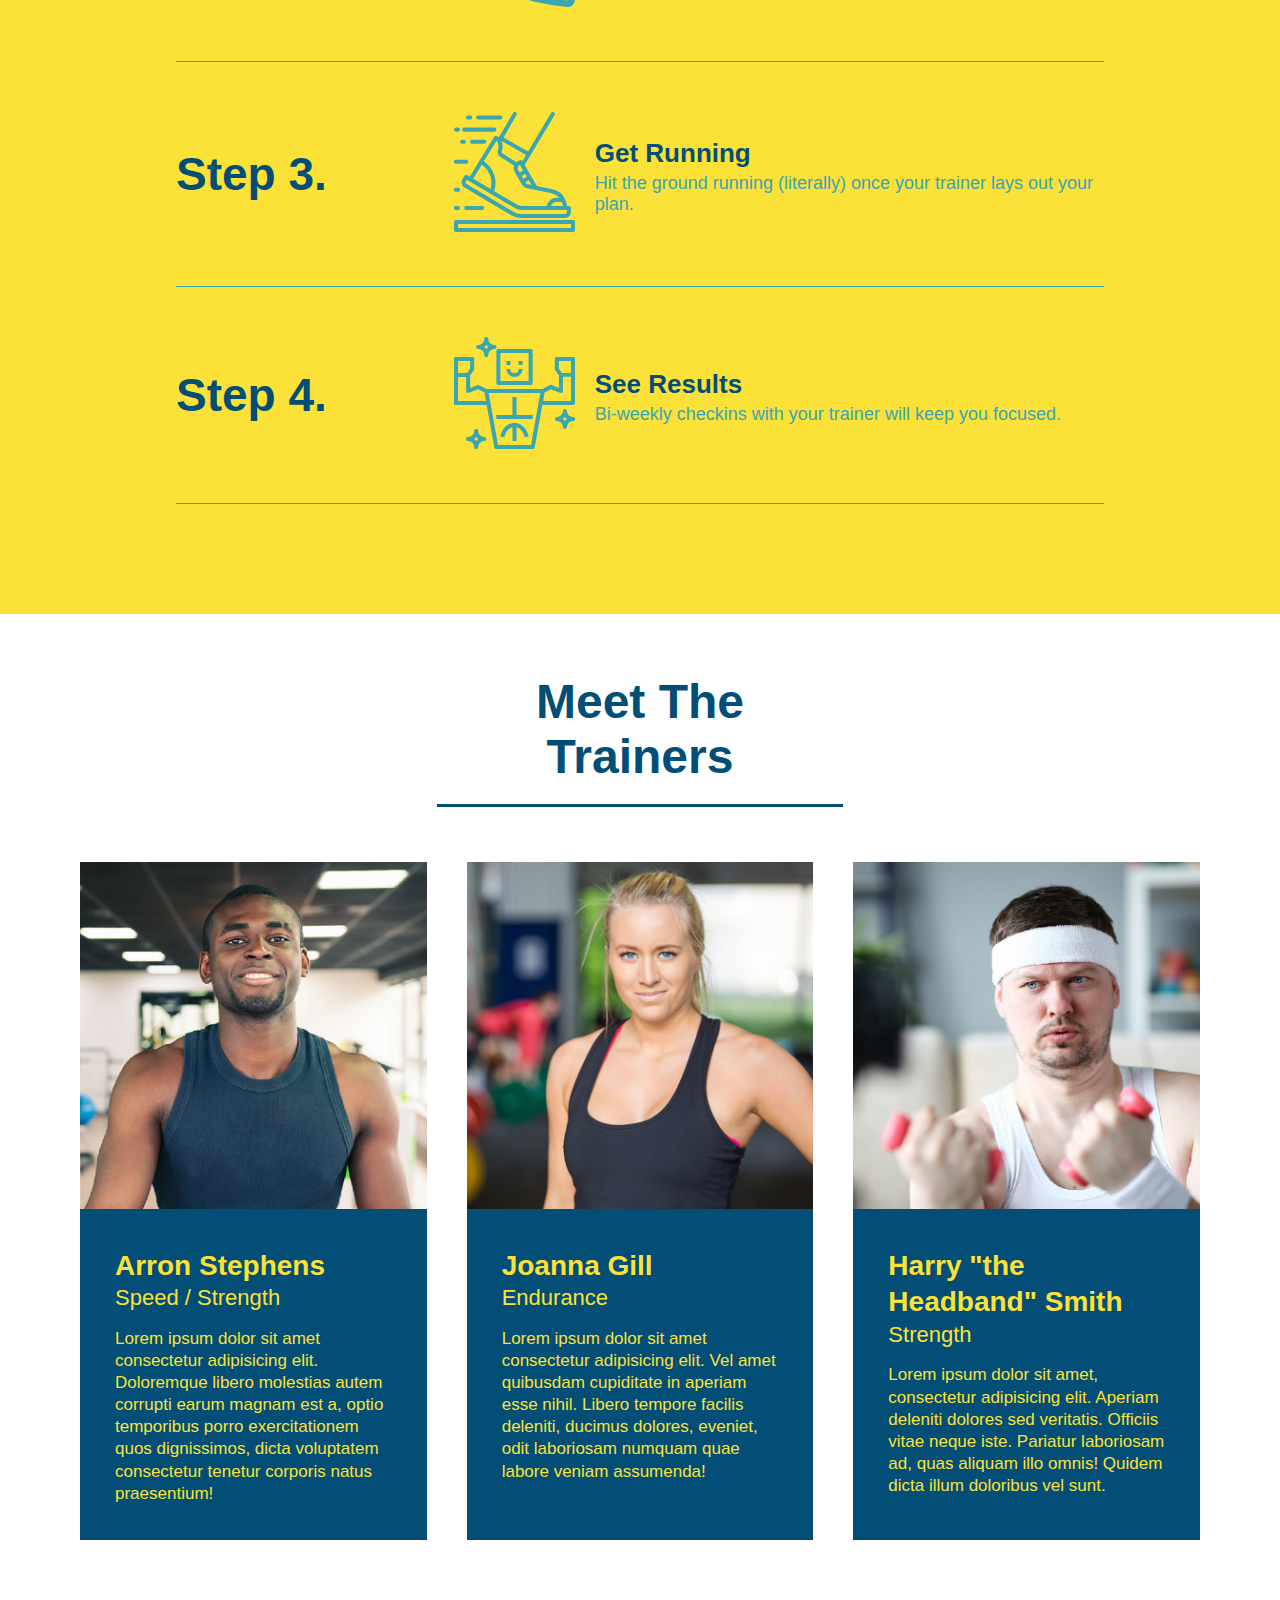
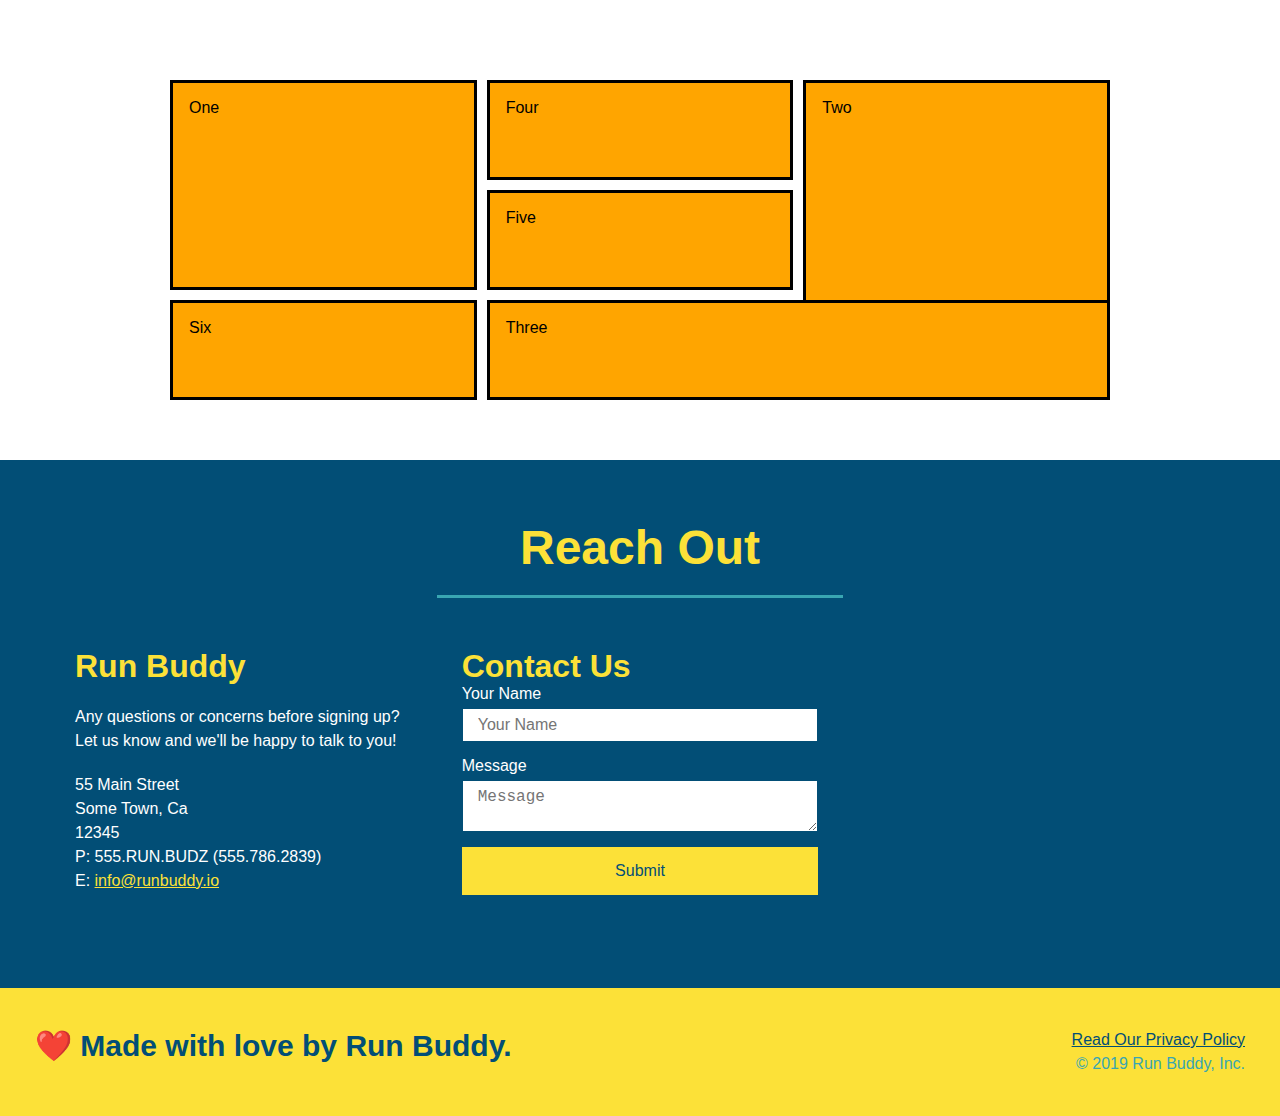
==== commit bfb2d902: "example grid" ====
--- a/index.html
+++ b/index.html
@@ -196,12 +196,12 @@
         <!-- "service plan" section -->
         <section id="service-plans" class="services">
             <div class="service-grid-container">
-                <div class="service-grid-item">One</div>
-                <div class="service-grid-item">Two</div>
-                <div class="service-grid-item">Three</div>
-                <div class="service-grid-item">Four</div>
-                <div class="service-grid-item">Five</div>
-                <div class="service-grid-item">Six</div>
+                <div class="service-grid-item box1">One</div>
+                <div class="service-grid-item box2">Two</div>
+                <div class="service-grid-item box3">Three</div>
+                <div class="service-grid-item box4">Four</div>
+                <div class="service-grid-item box5">Five</div>
+                <div class="service-grid-item box6">Six</div>
             </div>
         </section>
 
--- a/assets/css/style.css
+++ b/assets/css/style.css
@@ -332,15 +332,34 @@
 }
 
 .service-grid-container {
+    max-width: 940px;
+    margin: 0 auto;
     display: grid;
+    grid-template-columns: repeat(3, 1fr);
+    grid-template-rows: repeat(3, 100px);
+    grid-gap: 10px;
 }
 
 .service-grid-item {
-    width: 200px;
-    height: 50px;
     background-color: orange;
     border: solid;
+    padding: 1em;
     color: black;
+}
+
+.box1 {
+    grid-column: 1/ span 1;
+    grid-row: 1/ span 2;
+}
+
+.box2 {
+    grid-column: 3/4;
+    grid-row: 1/ -1;
+}
+
+.box3 {
+    grid-column: 2/ span 2;
+    grid-row: 3/ span 1;
 }
 
 /* MEDIA QUERY FOR SMALLER DESKTOP SCREENS AND SMALLER */
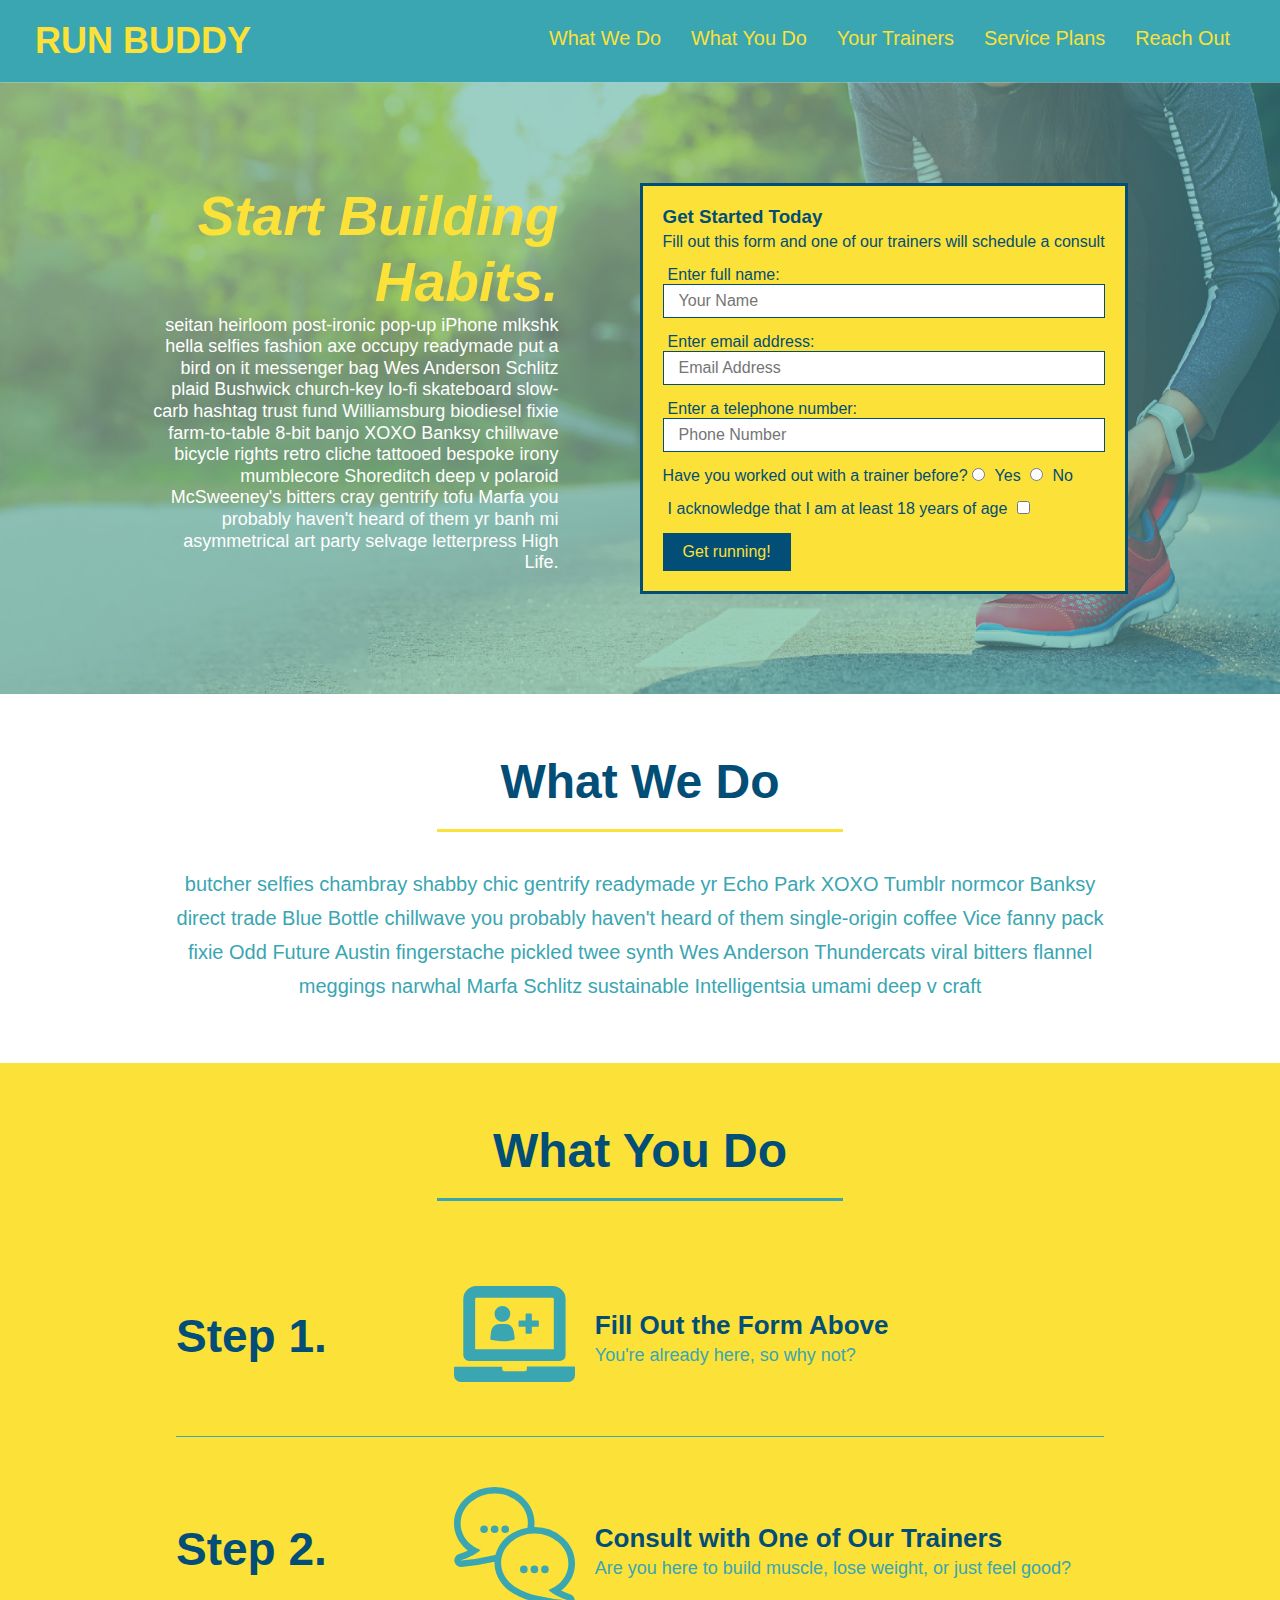
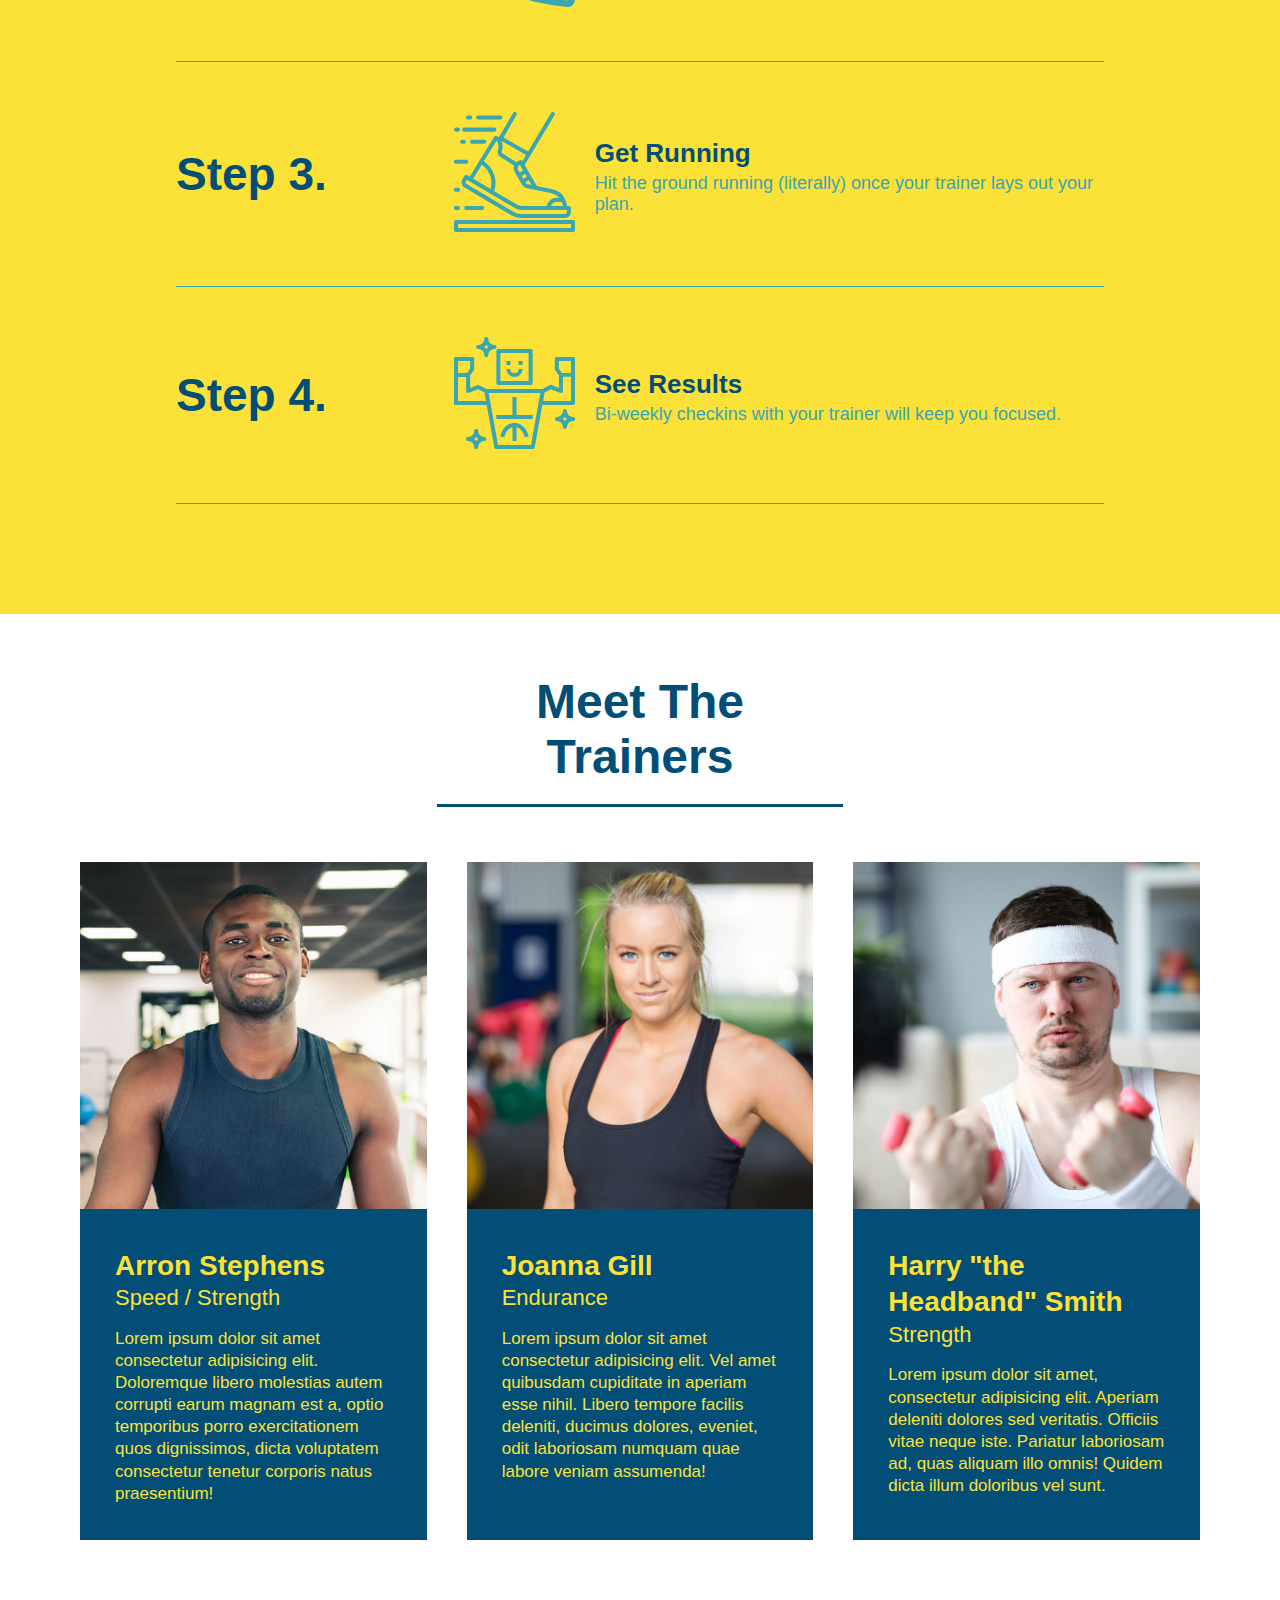
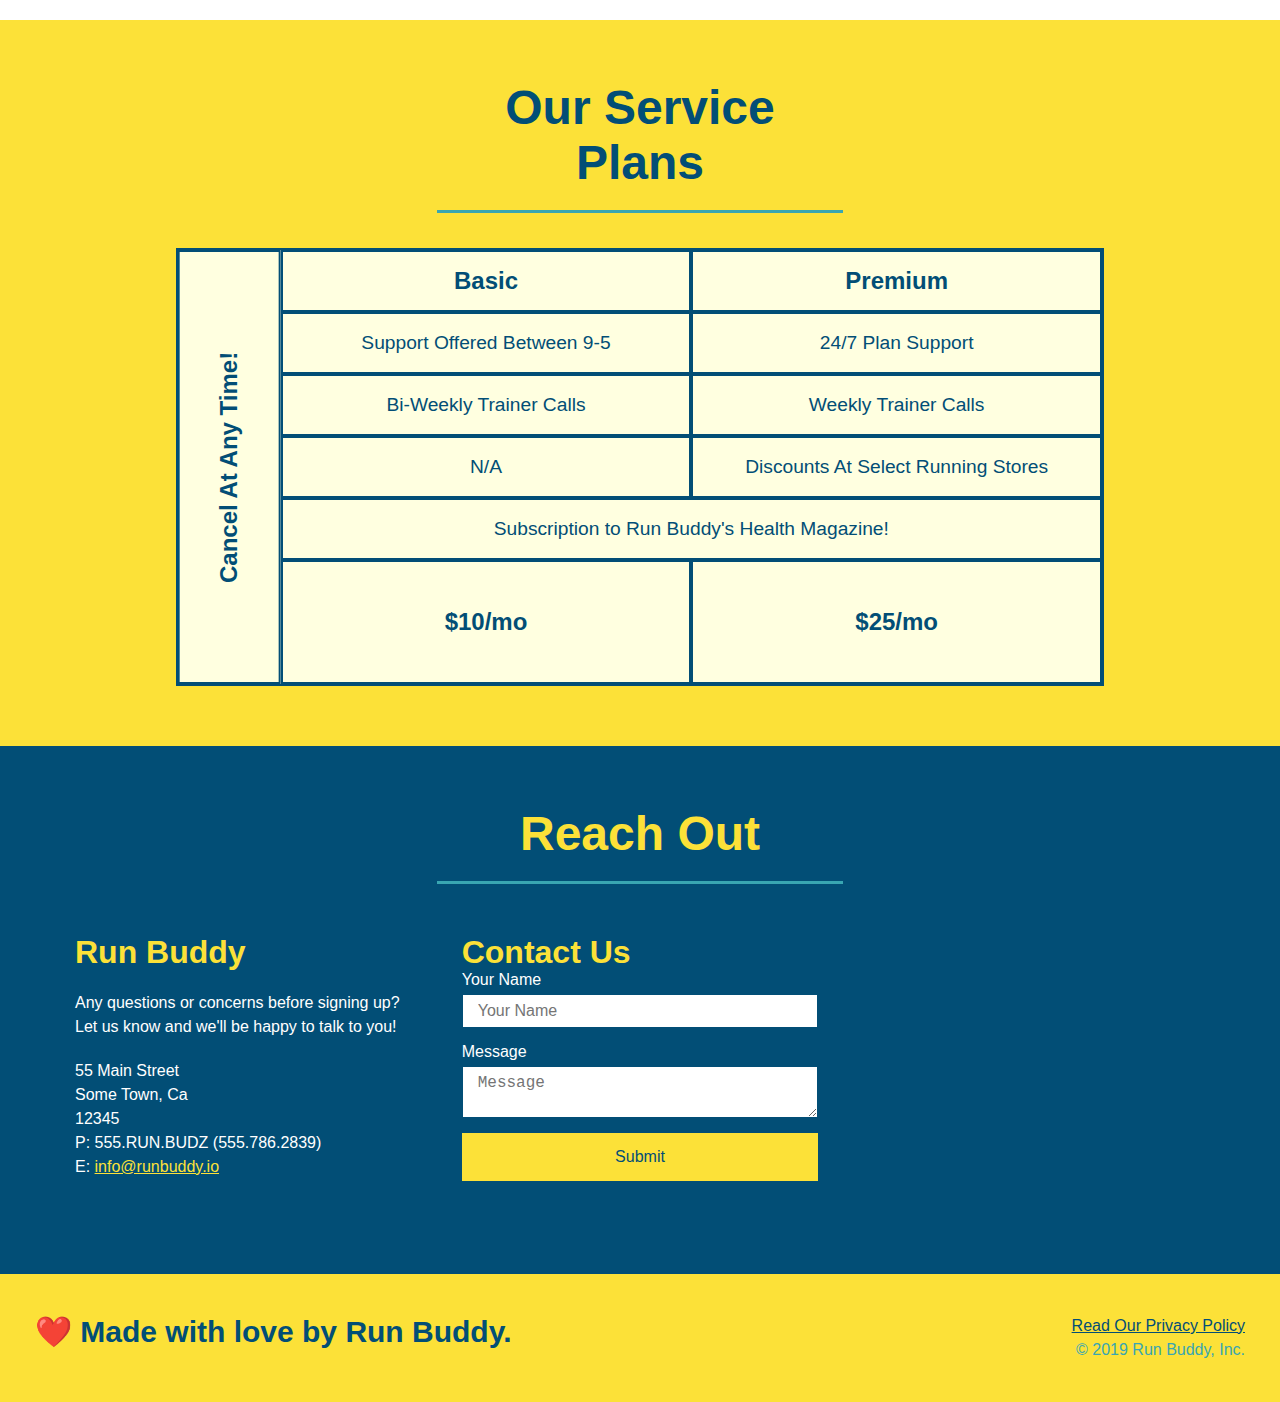
==== commit 06a7c694: "added service table comparison" ====
--- a/index.html
+++ b/index.html
@@ -195,13 +195,62 @@
 
         <!-- "service plan" section -->
         <section id="service-plans" class="services">
-            <div class="service-grid-container">
-                <div class="service-grid-item box1">One</div>
-                <div class="service-grid-item box2">Two</div>
-                <div class="service-grid-item box3">Three</div>
-                <div class="service-grid-item box4">Four</div>
-                <div class="service-grid-item box5">Five</div>
-                <div class="service-grid-item box6">Six</div>
+
+            <h2 class="section-title secondary-border">
+                Our Service Plans
+            </h2>
+
+            <div class="service-grid-wrapper">
+                <div class="service-grid-container">
+
+                    <div class="service-grid-item grid-head basic">
+                        Basic
+                    </div>
+                    <div class="service-grid-item grid-head premium">
+                        Premium
+                    </div>
+
+                    <div class="service-grid-item basic">
+                        Support Offered Between 9-5
+                    </div>
+
+                    <div class="service-grid-item premium">
+                        24/7 Plan Support
+                    </div>
+
+                    <div class="service-grid-item basic">
+                        Bi-Weekly Trainer Calls
+                    </div>
+
+                    <div class="service-grid-item premium">
+                        Weekly Trainer Calls
+                    </div>
+
+                    <div class="service-grid-item basic">
+                        N/A
+                    </div>
+
+                    <div class="service-grid-item premium">
+                        Discounts At Select Running Stores
+                    </div>
+
+                    <div class="service-grid-item both">
+                        Subscription to Run Buddy's Health Magazine!
+                    </div>
+
+                    <div class="service-grid-item grid-price basic">
+                        $10/mo
+                    </div>
+
+                    <div class="service-grid-item grid-price premium">
+                        $25/mo
+                    </div>
+
+                    <div class="service-grid-item cancel">
+                        Cancel At Any Time!
+                    </div>
+                
+                </div>
             </div>
         </section>
 
--- a/assets/css/style.css
+++ b/assets/css/style.css
@@ -331,35 +331,56 @@
     color: #fce138;
 }
 
+/* SERVICE STYLES BEGIN */
+.services {
+    background: #fce138;
+}
+
+.service-grid-wrapper {
+    display: flex;
+    width: 100%;
+    justify-content: center;
+}
+
 .service-grid-container {
-    max-width: 940px;
-    margin: 0 auto;
+    background: lightyellow;
+    width: 80%;
     display: grid;
-    grid-template-columns: repeat(3, 1fr);
-    grid-template-rows: repeat(3, 100px);
-    grid-gap: 10px;
+    /* repeat(iterator, size) */
+    grid-template-columns: 1fr repeat(2, 4fr);
+    grid-template-rows: repeat(5, 1fr) 2fr;
+    border: 2px solid #024e76;
+    color:  #024e76;
+    font-size: 1.2rem;
 }
 
 .service-grid-item {
-    background-color: orange;
-    border: solid;
-    padding: 1em;
-    color: black;
-}
-
-.box1 {
-    grid-column: 1/ span 1;
-    grid-row: 1/ span 2;
-}
-
-.box2 {
-    grid-column: 3/4;
-    grid-row: 1/ -1;
-}
-
-.box3 {
-    grid-column: 2/ span 2;
-    grid-row: 3/ span 1;
+    padding: 15px 0;
+    border: 2px solid #024e76;
+    display: flex;
+    align-items: center;
+    justify-content: center;
+    text-align: center;
+}
+
+.service-grid-item.basic {
+    grid-column: 2 / span 1;
+}
+
+.service-grid-item.both {
+    grid-column: 2 / span 2;
+}
+
+.service-grid-item.cancel {
+    writing-mode: vertical-lr;
+    transform: rotate(180deg);
+    grid-column: 1;
+    grid-row: 1 / -1;
+}
+
+.grid-head, .grid-price, .service-grid-item.cancel {
+    font-size: 1.5rem;
+    font-weight: bold;
 }
 
 /* MEDIA QUERY FOR SMALLER DESKTOP SCREENS AND SMALLER */
@@ -437,6 +458,25 @@
     .step-text {
         flex: 100%;
     }
+
+    .service-grid-container {
+        grid-template-columns: 1fr 1fr;
+    }
+
+    .service-grid-item.basic {
+        grid-column: 1;
+    }
+
+    .service-grid-item.both {
+        grid-column: 1 / -1;
+    }
+
+    .service-grid-item.cancel {
+        transform: none;
+        writing-mode: unset;
+        grid-column: 1 / -1;
+        grid-row: -1;
+    }
 }
 
 /* MEDIA QUERY FOR MOBILE PHONES AND SMALLER */
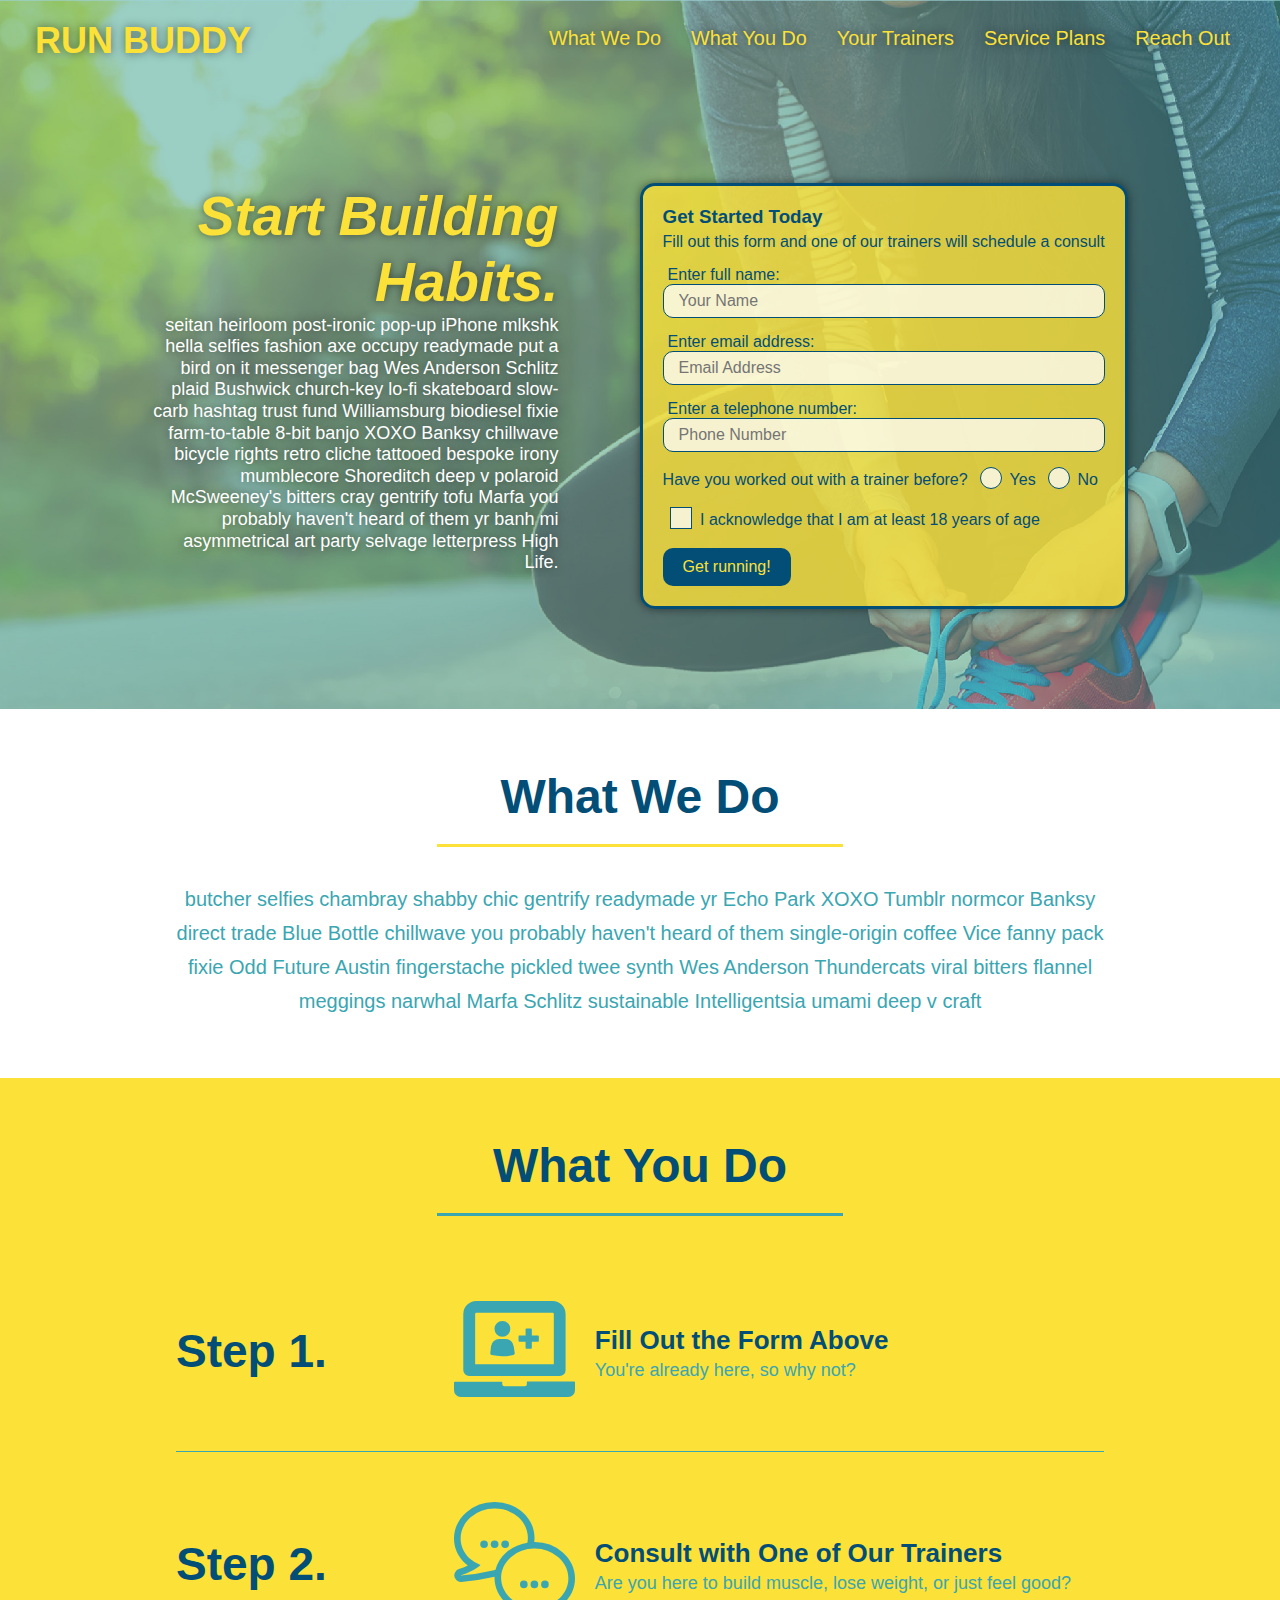
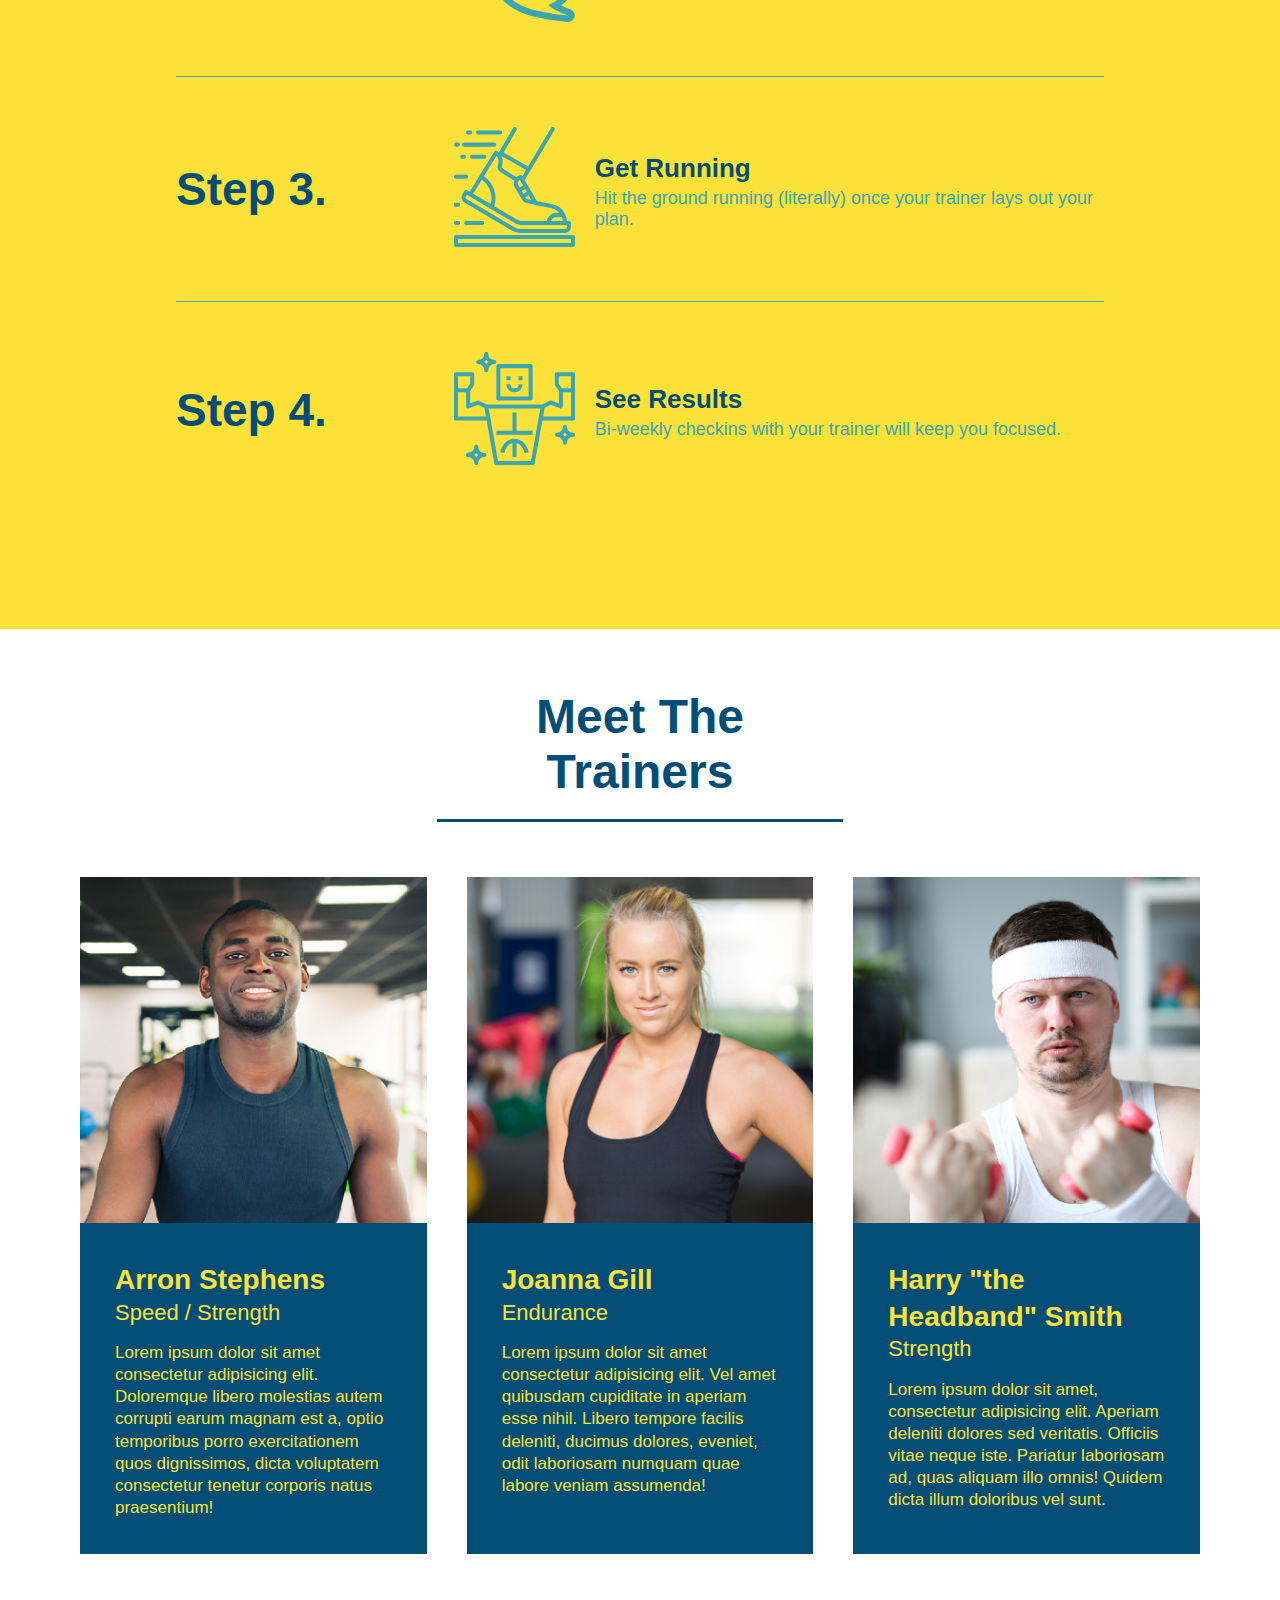
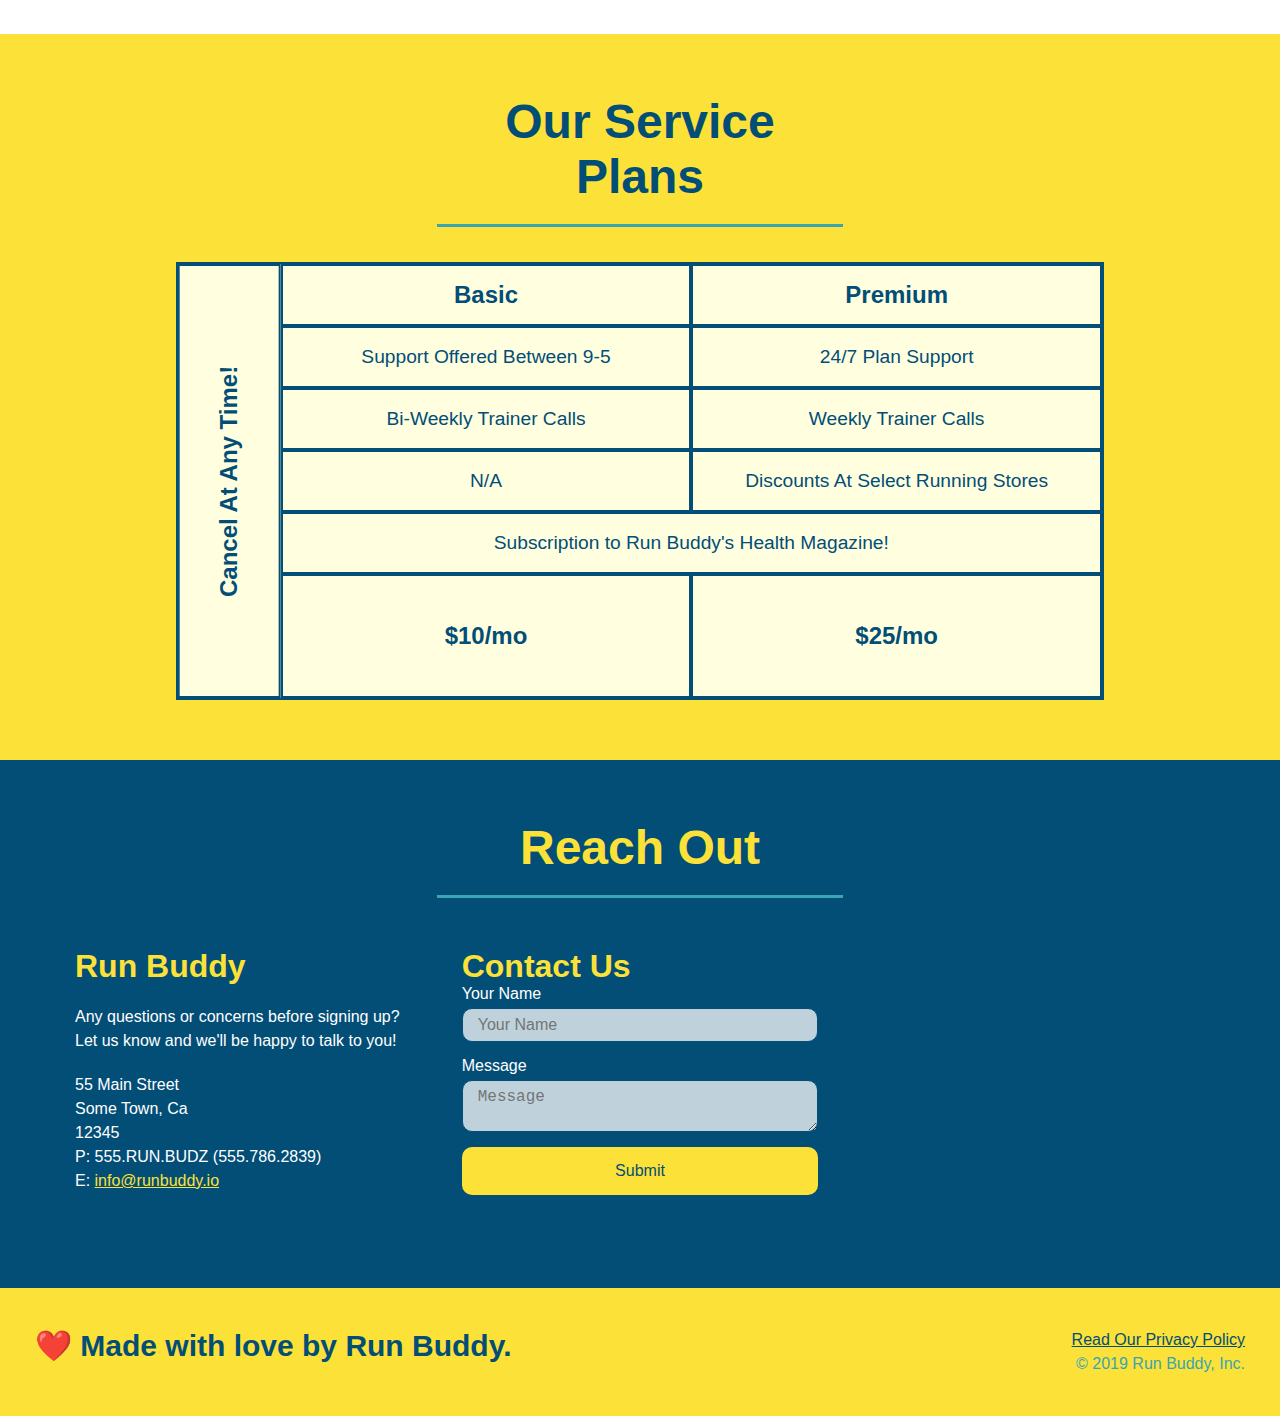
==== commit 27a6de16: "final css touches" ====
--- a/index.html
+++ b/index.html
@@ -57,16 +57,20 @@
                     <input type="tel" placeholder="Phone Number" name="phone" id="phone" class="form-input"/>
                     <p>
                         Have you worked out with a trainer before?
-                        <input type="radio" name="trainer-confirm" id="trainer-yes" />
-                        <label for="trainer-yes">Yes</label>
-                        <input type="radio" name="trainer-confirm" id="trainer-no" />
-                        <label for="trainer-no">No</label>
+                        <span class="radio-wrapper">
+                            <input type="radio" name="trainer-confirm" id="trainer-yes" />
+                            <label for="trainer-yes">Yes</label>
+                        </span>
+                        <span class="radio-wrapper">
+                            <input type="radio" name="trainer-confirm" id="trainer-no" />
+                            <label for="trainer-no">No</label>
+                        </span>
                     </p>
                     <p>
-                        <label for="checkbox">
-                            I acknowledge that I am at least 18 years of age
-                        </label>
-                        <input type="checkbox" name="age-confirm" id="checkbox" /> 
+                        <span class="checkbox-wrapper">
+                            <input type="checkbox" name="age-confirm" id="checkbox" />
+                            <label for="checkbox">I acknowledge that I am at least 18 years of age</label>
+                        </span>
                     </p>
                     <button type="submit">
                         Get running!
--- a/assets/css/style.css
+++ b/assets/css/style.css
@@ -4,29 +4,44 @@
     box-sizing: border-box;
 }
 
+:root {
+    --primary-color: #fce138;
+    --secondary-color: #024e76;
+    --tertiary-color: #39a6b2;
+}
+
 body {
-    color: #39a6b2;
+    color: var(--tertiary-color);
     font-family: Helvetica, Arial, sans-serif;
 }
 
 header {
     padding: 20px 35px;
-    background-color: #39a6b2;
+    background-color: var(--tertiary-color);
     display: flex;
     justify-content: space-between;
     flex-wrap: wrap;
+    position: sticky;
+    top: 0;
+    position: -webkit-sticky;
+    background-image: url("../images/hero-bg.jpg");
+    background-size: cover;
+    background-position: 80%;
+    background-attachment: fixed;
+    z-index: 9999;
 }
 
 header h1 {
     font-weight: bold;
     margin: 0;
     font-size: 36px;
-    color: #fce138;
+    color: var(--primary-color);
+    text-shadow: 0 0 10px rgba(0, 0, 0, 0.5);
 }
 
 header a {
     text-decoration: none;
-    color: #fce138;
+    color: var(--primary-color);
 }
 
 header nav {
@@ -45,10 +60,18 @@
     padding: 10px 15px;
     font-weight: lighter;
     font-size: 1.55vw;
+    text-shadow: 0 0 10px rgba(0, 0, 0, 0.5);
+}
+
+header nav ul li a:hover {
+    background: var(--primary-color);
+    color: var(--secondary-color);
+    border-radius: 15px;
+    text-shadow: none;
 }
 
 footer {
-    background: #fce138;
+    background: var(--primary-color);
     width: 100%;
     padding: 40px 35px;
     display: flex;
@@ -57,7 +80,7 @@
 }
 
 footer h2{
-    color: #024e76;
+    color: var(--secondary-color);
     font-size: 30px;
     margin: 0;
 }
@@ -68,7 +91,7 @@
 }
 
 footer a {
-    color: #024e76;
+    color: var(--secondary-color);
 }
 
 section {
@@ -78,7 +101,8 @@
 .hero {
     background-image: url("../images/hero-bg.jpg");
     background-size: cover;
-    background-position: center;
+    background-position: 80%;
+    background-attachment: fixed;
     display: flex;
     justify-content: center;
     flex-wrap: wrap;
@@ -86,11 +110,13 @@
 }
 
 .hero-form {
-    background: #fce138;
+    background: rgba(252, 225, 56, 0.8);
     padding: 20px;
-    color: #024e76;
-    border: solid 3px #024e76;
+    color: var(--secondary-color);
+    border: solid 3px var(--secondary-color);
     margin: 3.5%;
+    box-shadow: 0 0 10px rgba(0, 0, 0, 0.5);
+    border-radius: 15px;
 }
 
 header h3 {
@@ -109,22 +135,30 @@
     color: #fff;
     font-size: 18px;
     line-height: 1.2;
+    text-shadow: 0 0 10px rgba(0, 0, 0, 0.5);
 }
 
 .hero-cta h2 {
     font-style: italic;
     font-size: 55px;
-    color: #fce138;
+    color: var(--primary-color);
 }
 
 .form-input {
-    border: 1px solid #024e76;
+    border: 1px solid var(--secondary-color);
     display: block;
     padding: 7px 15px;
     font-size: 16px;
-    color: #024e76;
+    color: var(--secondary-color);
     width: 100%;
     margin-bottom: 15px;
+    border-radius: 10px;
+    background-color: rgba(255, 255, 255, .75);
+}
+
+.form-input:focus {
+    background-color: rgba(255, 255, 255, 1);
+    outline: none;
 }
 
 .hero-form label {
@@ -132,16 +166,81 @@
 }
 
 .hero-form button {
-    color: #fce138;
-    background-color: #024e76;
+    color: var(--primary-color);
+    background-color: var(--secondary-color);
     border: none;
     padding: 10px 20px;
     font-size: 16px;
+    border-radius: 10px;
+}
+
+.hero-form button:hover {
+    background-color: var(--tertiary-color);
+}
+
+.checkbox-wrapper input, .radio-wrapper input {
+    opacity: 0;
+}
+
+.checkbox-wrapper label, .radio-wrapper label {
+    position: relative;
+    left: 10px;
+    margin: 10px;
+    line-height: 1.6;
+}
+
+.checkbox-wrapper label::before, .radio-wrapper label::before {
+    content: "";
+    height: 20px;
+    width: 20px;
+    background: rgba(255, 255, 255, 0.75);
+    border: 1px solid var(--secondary-color);
+    position: absolute;
+    top: -4px;
+    left: -30px;
+}
+
+.radio-wrapper label::before {
+    border-radius: 50%;
+}
+
+.radio-wrapper label::after {
+    content: "";
+    width: 20px;
+    height: 20px;
+    border-radius: 50%;
+    background: var(--secondary-color);
+    position: absolute;
+    left: -29px;
+    top: -3px;
+    background-image: radial-gradient(circle, var(--tertiary-color), var(--secondary-color));
+}
+
+.checkbox-wrapper label::after {
+    content: "";
+    height: 6px;
+    width: 14px;
+    border-left: 2px solid var(--secondary-color);
+    border-bottom: 2px solid var(--secondary-color);
+    position: absolute;
+    left: -26px;
+    top: 1px;
+    transform: rotate(-58deg);
+}
+
+.checkbox-wrapper input + label::after,
+.radio-wrapper input + label::after {
+    content: none;
+}
+
+.checkbox-wrapper input:checked + label::after,
+.radio-wrapper input:checked + label::after {
+    content: "";
 }
 
 .intro p {
     line-height: 1.7;
-    color: #39a6b2;
+    color: var(--tertiary-color);
     width: 80%;
     font-size: 20px;
     margin: 0 auto;
@@ -150,7 +249,7 @@
 
 .section-title {
     font-size: 48px;
-    color: #024e76;
+    color: var(--secondary-color);
     border-bottom: 3px solid;
     padding-bottom: 20px;
     text-align: center;
@@ -159,30 +258,33 @@
 }
 
 .primary-border {
-    border-color: #fce138;
+    border-color: var(--primary-color);
 }
 
 .secondary-border {
-    border-color: #39a6b2;
+    border-color: var(--tertiary-color);
 }
 
 .step {
     margin: 50px auto;
     padding-bottom: 50px;
     width: 80%;
-    border-bottom: 1px solid #39a6b2;
     display: flex;
     flex-wrap: wrap;
     align-items: center;
     justify-content: space-between;
 }
 
+.step:not(:last-child) {
+    border-bottom: 1px solid var(--tertiary-color);
+}
+
 .steps {
-    background: #fce138;
+    background: var(--primary-color);
 }
 
 .step h3 {
-    color: #024e76;
+    color: var(--secondary-color);
     font-size: 46px;
     flex: 1 30%;
 }
@@ -208,14 +310,14 @@
 }
 
 .step-text p {
-    color: #39a6b2;
+    color: var(--tertiary-color);
     font-size: 18px;
 }
 
 .step-text h4 {
     font-size: 26px;
     line-height: 1.5;
-    color: #024e76;
+    color: var(--secondary-color);
 }
 
 .trainers {
@@ -228,8 +330,8 @@
 
 .trainer {
     margin: 20px;
-    background: #024e76;
-    color: #fce138;
+    background: var(--secondary-color);
+    color: var(--primary-color);
     flex: 1;
 }
 
@@ -269,11 +371,11 @@
 }
 
 .contact {
-    background: #024e76;
+    background: var(--secondary-color);
 }
 
 .contact h2 {
-    color: #fce138;
+    color: var(--primary-color);
 }
 
 .contact-info {
@@ -295,7 +397,7 @@
 }
 
 .contact-info h3 {
-    color: #fce138;
+    color: var(--primary-color);
     font-size: 32px;
 }
 
@@ -307,33 +409,46 @@
 }
 
 .contact-form input, .contact-form textarea {
-    border: 1px solid #024e76;
+    border: 1px solid var(--secondary-color);
     display: block;
     padding: 7px 15px;
     font-size: 16px;
-    color: #024e76;
+    color: var(--secondary-color);
     width: 100%;
     margin-bottom: 15px;
     margin-top: 5px;
+    border-radius: 10px;
+    background-color: rgba(255, 255, 255, 0.75);
+}
+
+.contact-form input:focus, .contact-form textarea:focus {
+    background-color: rgba(255, 255, 255, 1);
+    outline: none;
 }
 
 .contact-form button {
     width: 100%;
     border: none;
-    background: #fce138;
-    color: #024e76;
+    background: var(--primary-color);
+    color: var(--secondary-color);
     text-align: center;
     padding: 15px 0;
     font-size: 16px;
+    border-radius: 10px;
+}
+
+.contact-form button:hover {
+    color: var(--primary-color);
+    background: var(--tertiary-color);
 }
 
 .contact-info a {
-    color: #fce138;
+    color: var(--primary-color);
 }
 
 /* SERVICE STYLES BEGIN */
 .services {
-    background: #fce138;
+    background: var(--primary-color);
 }
 
 .service-grid-wrapper {
@@ -349,14 +464,14 @@
     /* repeat(iterator, size) */
     grid-template-columns: 1fr repeat(2, 4fr);
     grid-template-rows: repeat(5, 1fr) 2fr;
-    border: 2px solid #024e76;
-    color:  #024e76;
+    border: 2px solid var(--secondary-color);
+    color:  var(--secondary-color);
     font-size: 1.2rem;
 }
 
 .service-grid-item {
     padding: 15px 0;
-    border: 2px solid #024e76;
+    border: 2px solid var(--secondary-color);
     display: flex;
     align-items: center;
     justify-content: center;
@@ -388,6 +503,7 @@
     header {
         padding-bottom: 0;
         justify-content: center;
+        position: relative;
     }
 
     header h1 {
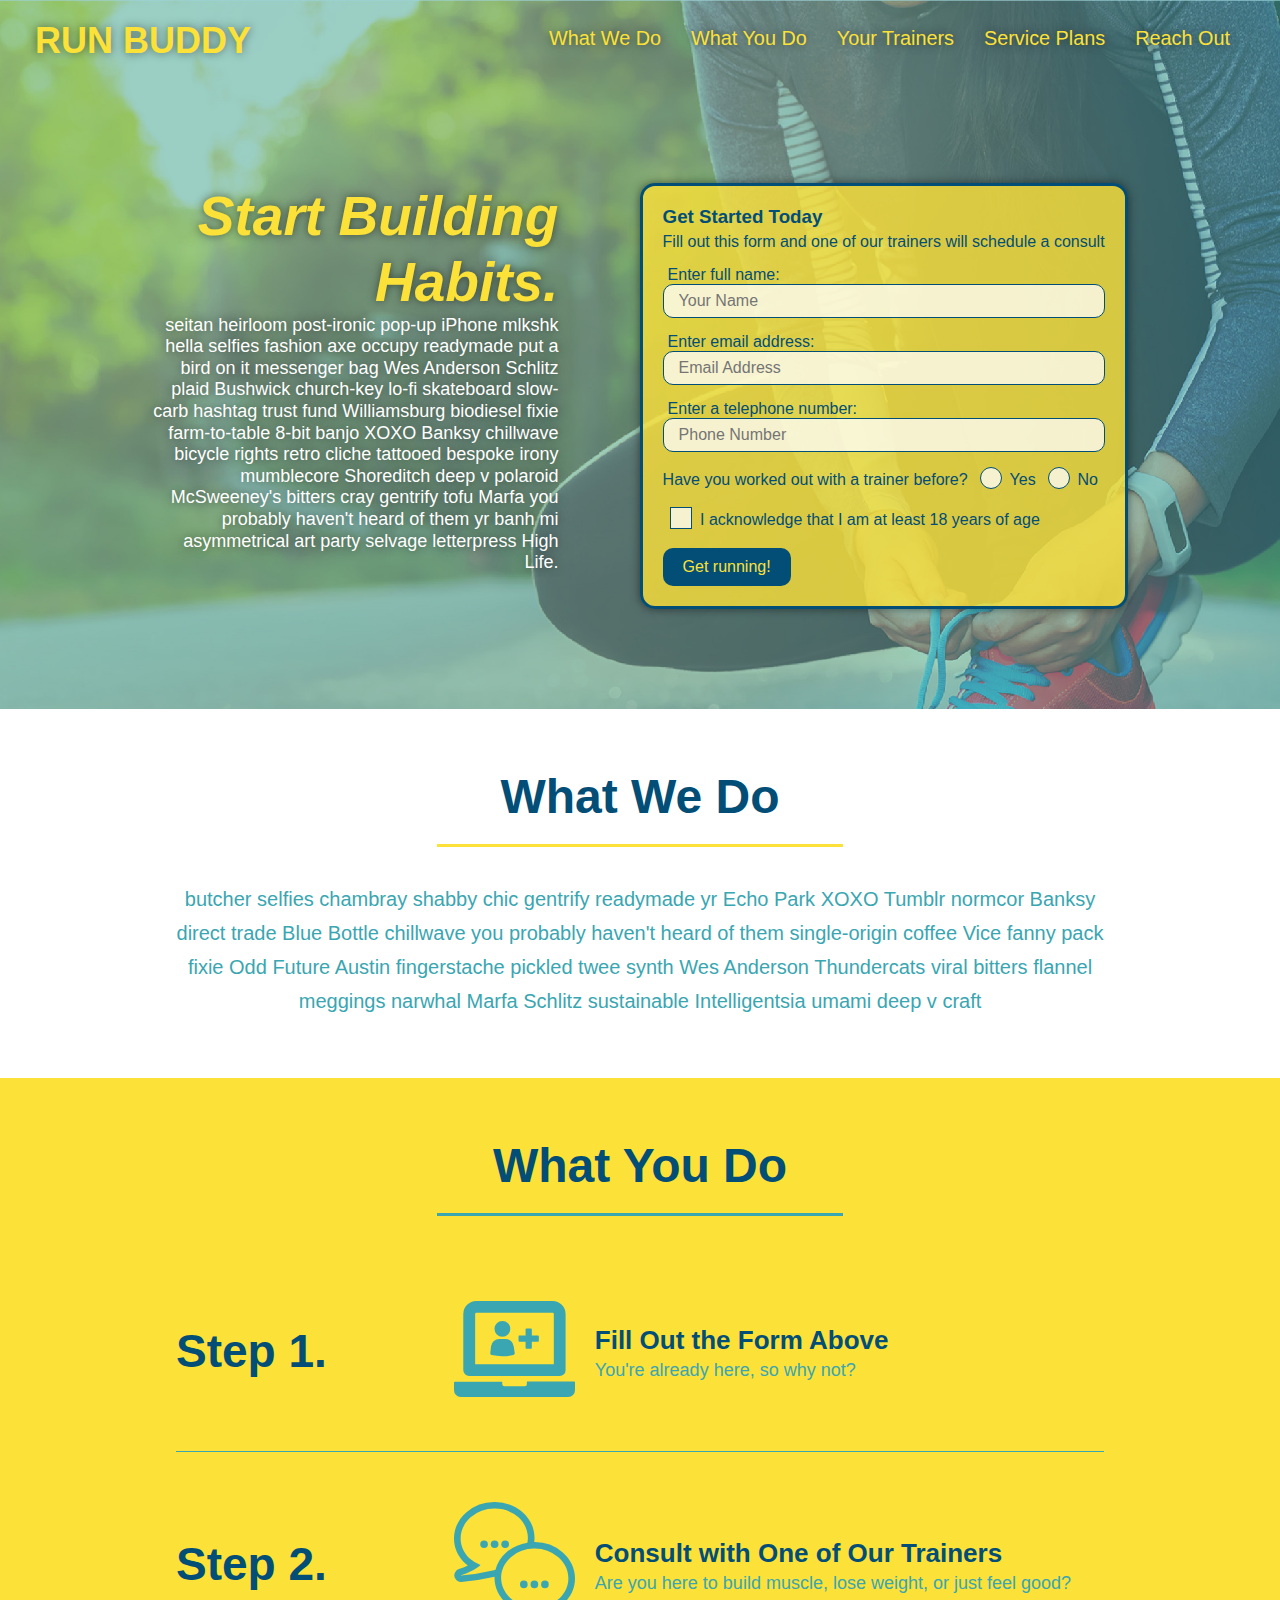
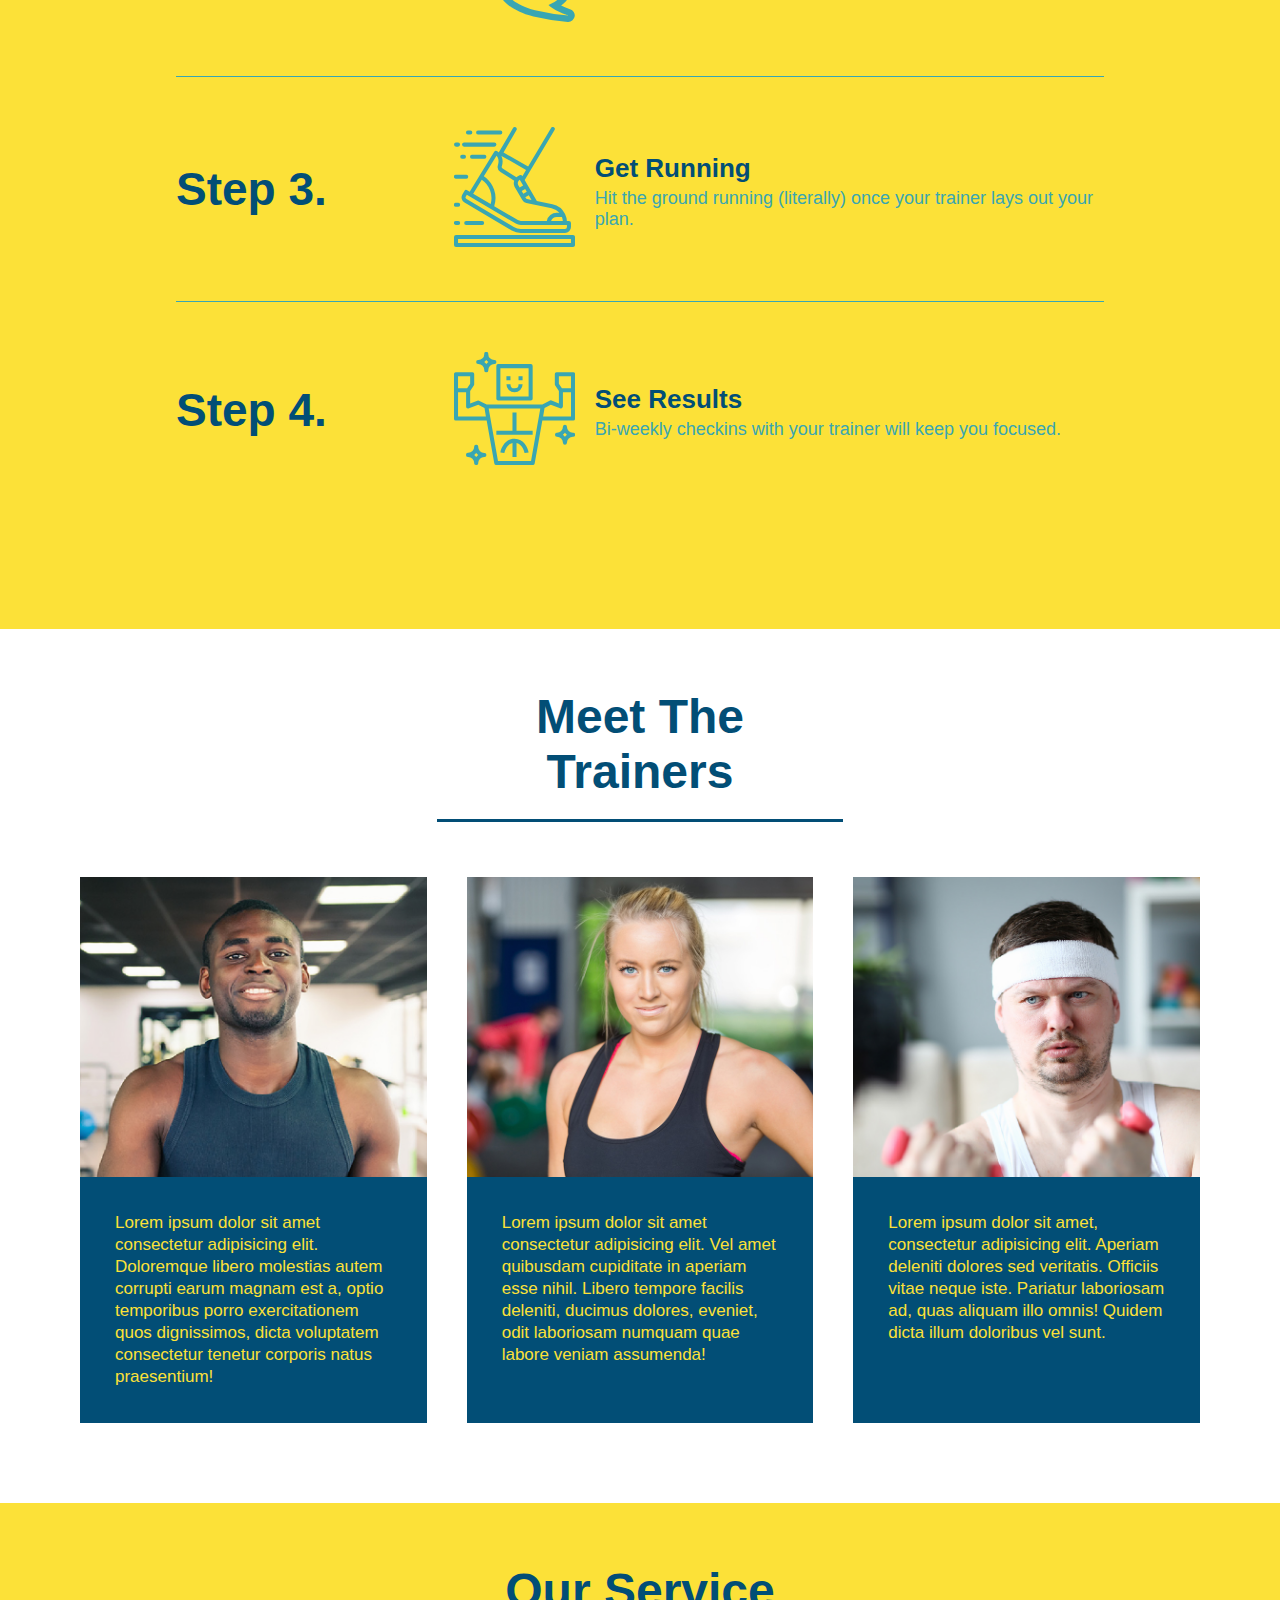
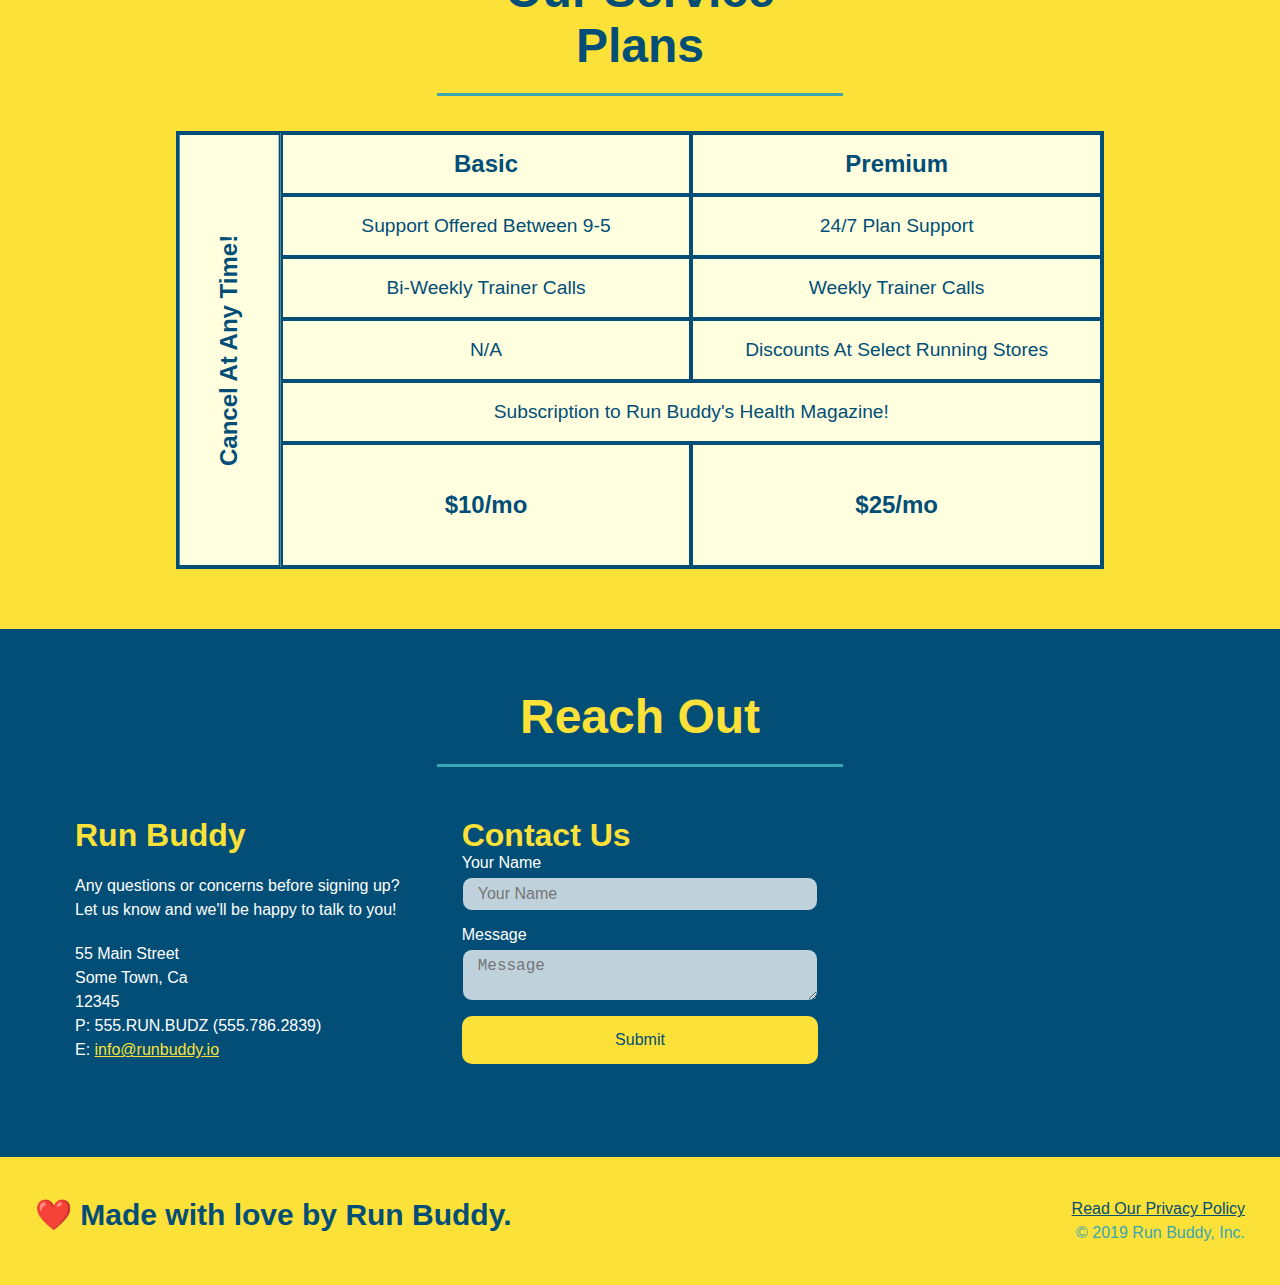
==== commit 85204ba1: "trainer hover animation" ====
--- a/index.html
+++ b/index.html
@@ -163,10 +163,15 @@
             </div>
             <div class="trainers">
                 <article class="trainer">
-                    <img src="./assets/images/trainer-1.jpg" alt="Arron Stephens in his workout clothes, ready to pump iron" />
+                    <div class="trainer-img trainer-1">
+                        <div>
+                            <h3>Arron Stephens</h3>
+                            <h4>Speed / Strength</h4>
+                        </div>
+                    </div>
                     <div class="trainer-bio">
-                        <h3 class="trainer-name">Arron Stephens</h3>
-                        <h4 class="trainer-role">Speed / Strength</h4>
+                        <h3>Arron Stephens</h3>
+                        <h4>Speed / Strength</h4>
                         <p>
                             Lorem ipsum dolor sit amet consectetur adipisicing elit. Doloremque libero molestias autem corrupti earum magnam est a, optio temporibus porro exercitationem quos dignissimos, dicta voluptatem consectetur tenetur corporis natus praesentium!
                         </p>
@@ -174,10 +179,15 @@
                 </article>
 
                 <article class="trainer">
-                    <img src="./assets/images/trainer-2.jpg" alt="Joanna Gill cooling off after a workout" />
+                    <div class="trainer-img trainer-2">
+                        <div>
+                            <h3>Joanna Gill</h3>
+                            <h4>Endurance</h4>
+                        </div>
+                    </div>
                     <div class="trainer-bio">
-                        <h3 class="trainer-name">Joanna Gill</h3>
-                        <h4 class="trainer-role">Endurance</h4>
+                        <h3>Joanna Gill</h3>
+                        <h4>Endurance</h4>
                         <p>
                             Lorem ipsum dolor sit amet consectetur adipisicing elit. Vel amet quibusdam cupiditate in aperiam esse nihil. Libero tempore facilis deleniti, ducimus dolores, eveniet, odit laboriosam numquam quae labore veniam assumenda!
                         </p>
@@ -185,10 +195,15 @@
                 </article>
 
                 <article class="trainer">
-                    <img src="./assets/images/trainer-3.jpg" alt="Harry Smith wearing a headband and lifting comically small pink weights" />
+                    <div class="trainer-img trainer-3">
+                        <div>
+                            <h3>Harry "the Headband" Smith</h3>
+                            <h4>Strength</h4>
+                        </div>
+                    </div>
                     <div class="trainer-bio">
-                        <h3 class="trainer-name">Harry "the Headband" Smith</h3>
-                        <h4 class="trainer-role">Strength</h4>
+                        <h3>Harry "the Headband" Smith</h3>
+                        <h4>Strength</h4>
                         <p>
                             Lorem ipsum dolor sit amet, consectetur adipisicing elit. Aperiam deleniti dolores sed veritatis. Officiis vitae neque iste. Pariatur laboriosam ad, quas aliquam illo omnis! Quidem dicta illum doloribus vel sunt.
                         </p>
--- a/assets/css/style.css
+++ b/assets/css/style.css
@@ -335,8 +335,52 @@
     flex: 1;
 }
 
-.trainer img {
-    width: 100%;
+.trainer-img {
+    width: 100%;
+    min-height: 300px;
+    background-size: cover;
+    display: flex;
+    padding: 15px;
+    align-items: flex-end;
+    overflow: hidden;
+}
+
+.trainer-img::after {
+    content: "";
+    height: 100%;
+    width: 100%;
+    background: linear-gradient(rgba(252, 225, 56, 0.3), rgba(2, 78, 118, 1));
+    position: absolute;
+    top: 0;
+    left: 0;
+    opacity: 0;
+    transition: 0.5s;
+}
+
+.trainer:hover .trainer-img::after {
+    opacity: 1;
+}
+
+.trainer-img h3 {
+    position: relative;
+    z-index: 2;
+    font-size: 28px;
+    margin-bottom: 5px;
+    top: 200px;
+    transition: 0.6s;
+}
+
+.trainer-img h4 {
+    position: relative;
+    z-index: 2;
+    font-size: 22px;
+    top: 200px;
+    transition: 0.6s;
+    transition-delay: 0.1s;
+}
+
+.trainer:hover .trainer-img h3, .trainer:hover .trainer-img h4 {
+    transform: translate(0, -200px);
 }
 
 .trainer-bio {
@@ -344,6 +388,21 @@
     line-height: 1.3;
 }
 
+.trainer-1 {
+    background-image: url(../images/trainer-1.jpg);
+    position: relative;
+}
+
+.trainer-2 {
+    background-image: url(../images/trainer-2.jpg);
+    position: relative;
+}
+
+.trainer-3 {
+    background-image: url(../images/trainer-3.jpg);
+    position: relative;
+}
+
 .text-left {
     text-align: left;
 }
@@ -358,12 +417,14 @@
 
 .trainer-bio h3 {
     font-size: 28px;
+    display: none;
 }
 
 .trainer-bio h4 {
     font-weight: lighter;
     font-size: 22px;
     margin-bottom: 15px;
+    display: none;
 }
 
 .trainer-bio p {
@@ -593,6 +654,14 @@
         grid-column: 1 / -1;
         grid-row: -1;
     }
+
+    .trainer-img::after, .trainer-img h3, .trainer-img h4 {
+        display: none;
+    }
+
+    .trainer-bio h3, .trainer-bio h4 {
+        display: block;
+    }
 }
 
 /* MEDIA QUERY FOR MOBILE PHONES AND SMALLER */
